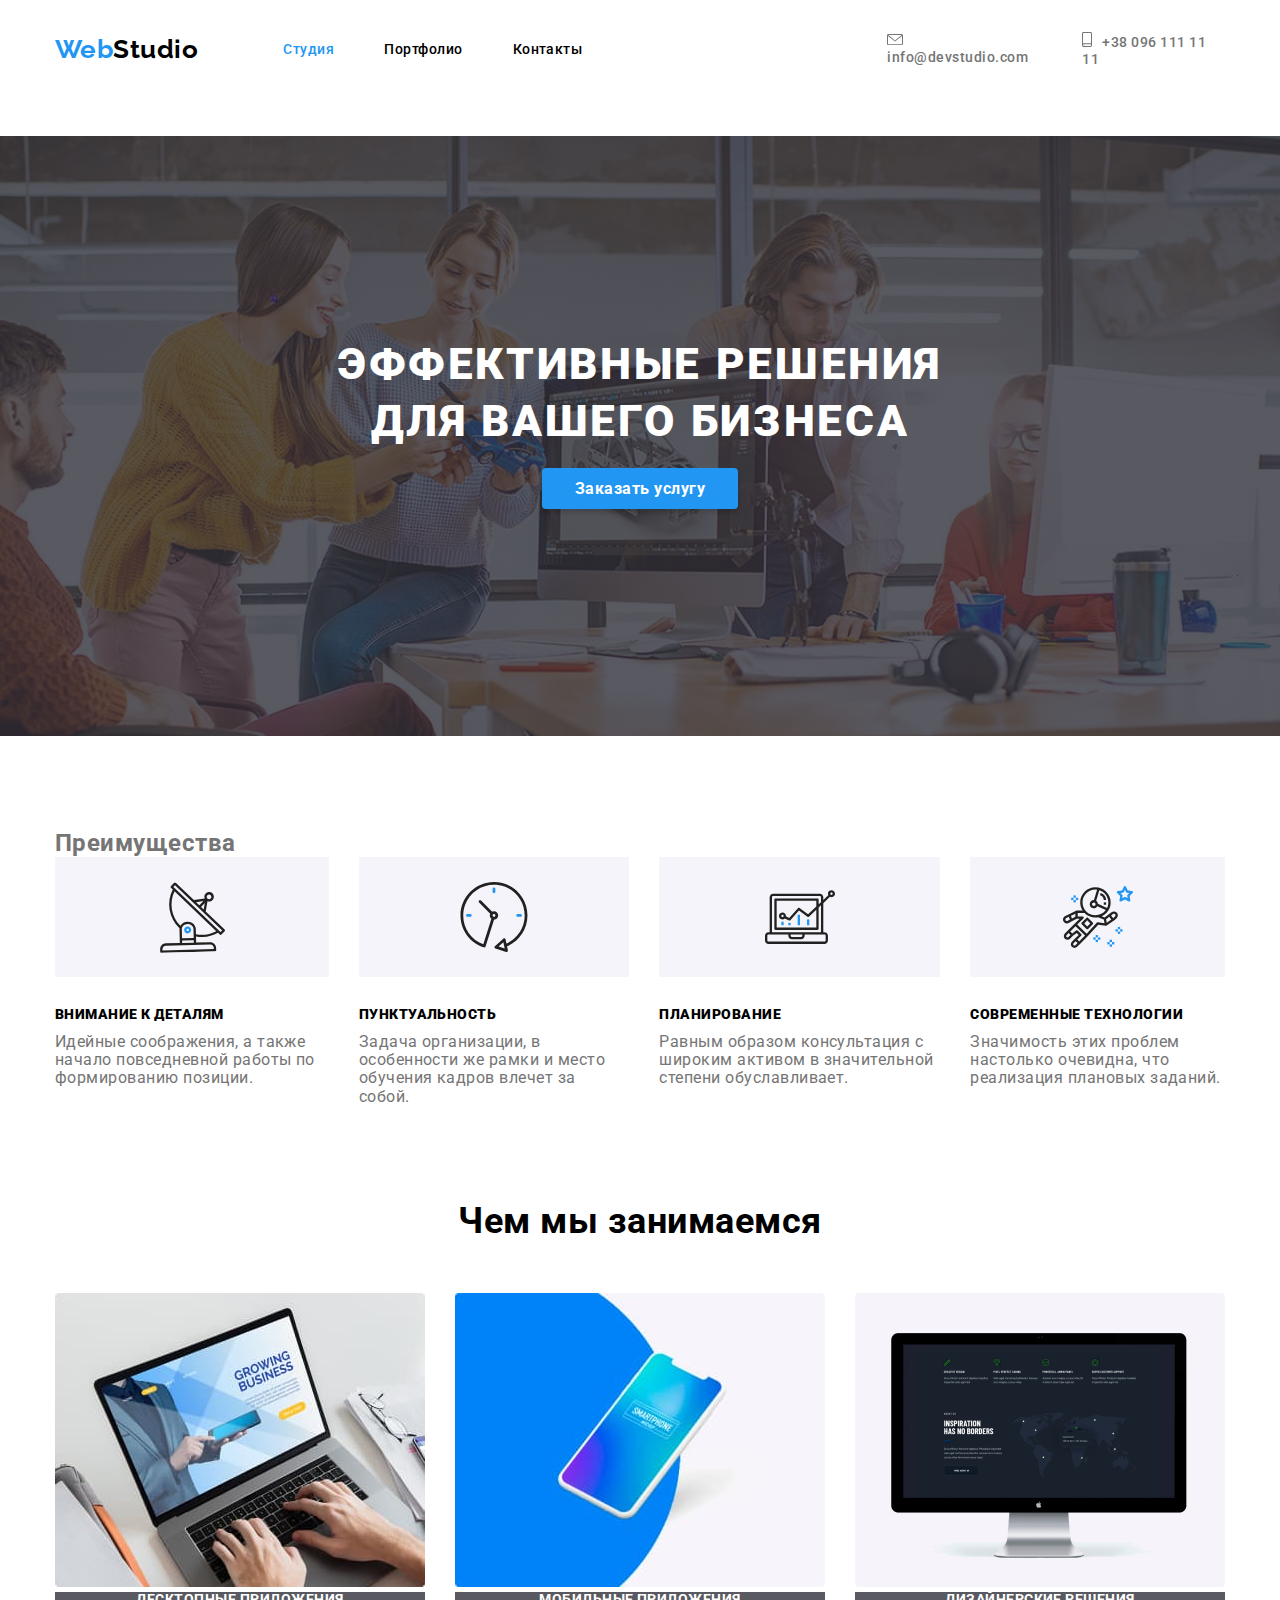
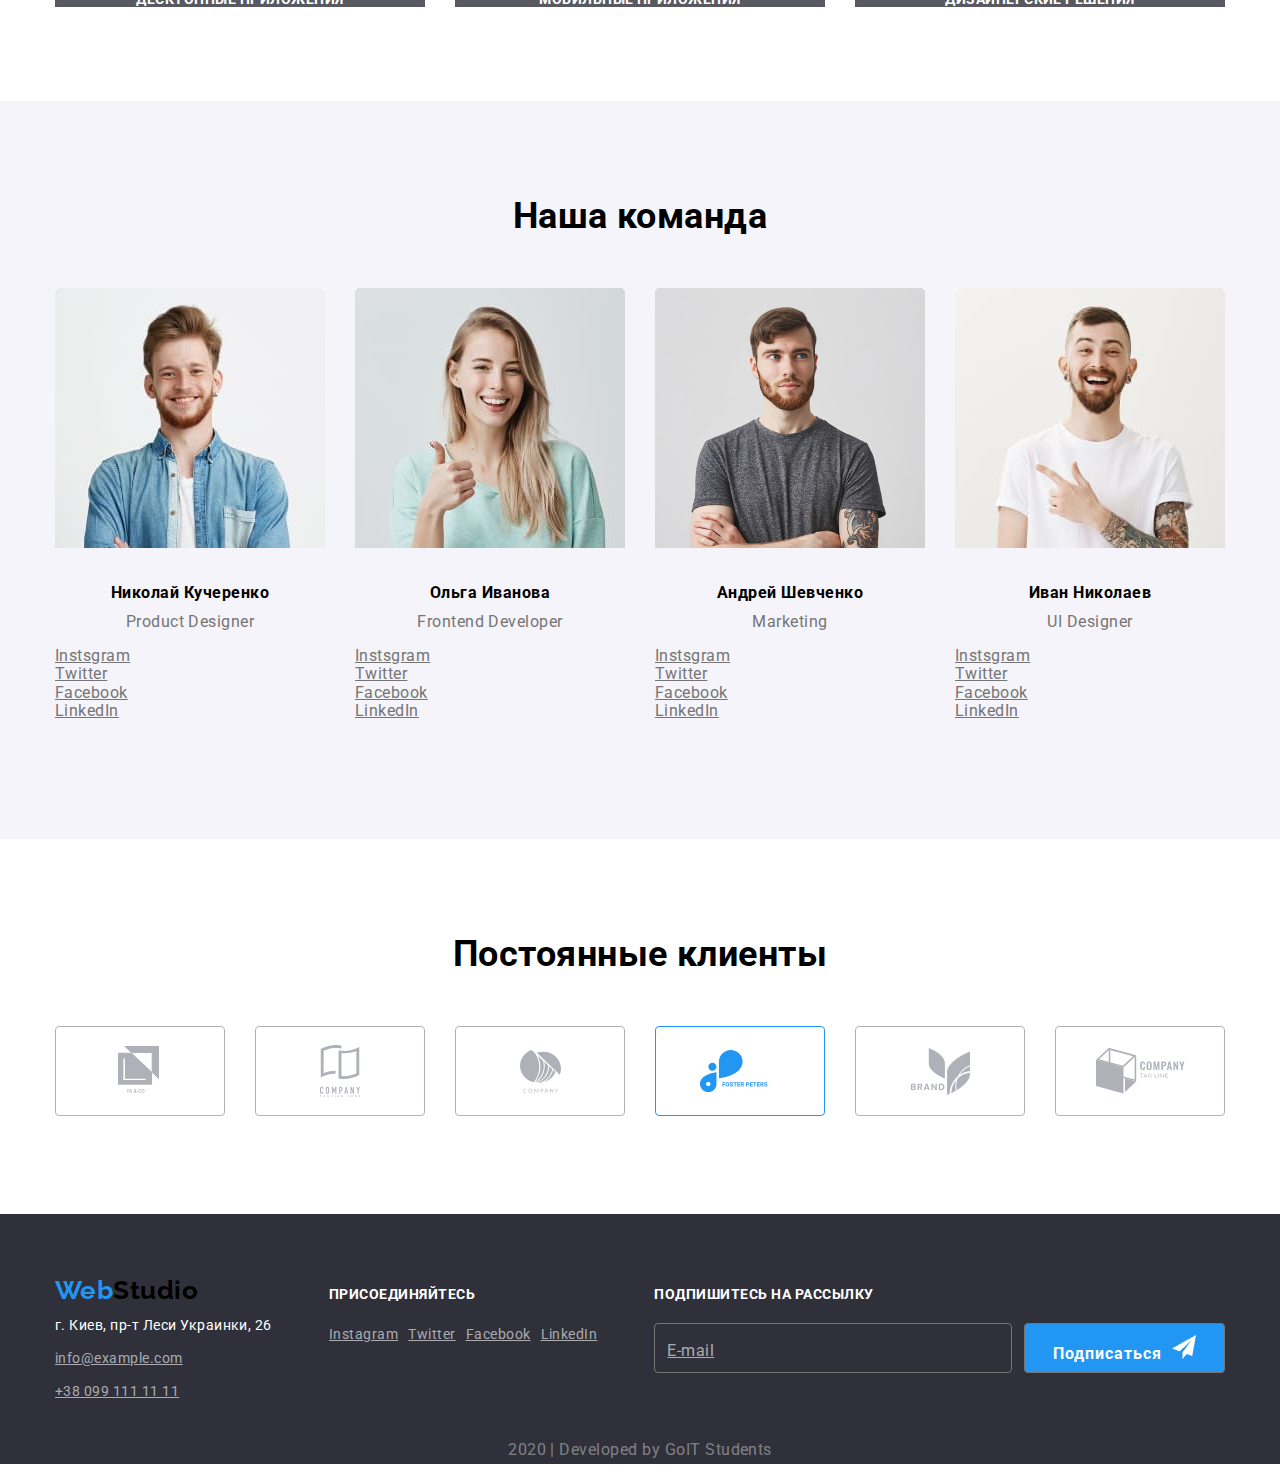
==== index.html @ 675899df "добавляет иконки для кнопки" ====
<!DOCTYPE html>
<html lang="ru">
  <head>
    <meta charset="UTF-8" />
    <meta name="viewport" content="width=device-width, initial-scale=1.0" />
    <title>Web Studio</title>
    <link
      href="https://fonts.googleapis.com/css2?family=Raleway&family=Roboto:wght@400;700;900&display=swap"
      rel="stylesheet"
    />
    <link
      rel="stylesheet"
      href="https://cdnjs.cloudflare.com/ajax/libs/modern-normalize/0.6.0/modern-normalize.min.css"
    />
    <link rel="stylesheet" href="./css/styles.css" />
  </head>
  <body>
    <!--навигация + контакты-->
    <header class="page-header">
      <div class="container main-nav">
        <div class="logo">
          <a href="/" class="logo" lang="en"
            ><span class="logo-web">Web</span>Studio</a
          >
        </div>
        <nav>
          <ul class="site-nav">
            <li class="item">
              <a href="./index.html" class="link current">Студия</a>
            </li>
            <li class="item">
              <a href="./portfolio.html" class="link">Портфолио</a>
            </li>
            <li class="item"><a href="" class="link">Контакты</a></li>
          </ul>
        </nav>
        <address>
          <ul class="address">
            <li class="item">
              <a href="mailto:info@devstudio.com" class="link icon-envelope"
                >info@devstudio.com</a
              >
            </li>
            <li class="item">
              <a href="tel:+380961111111" class="link icon-phone"
                >+38 096 111 11 11</a
              >
            </li>
          </ul>
        </address>
      </div>
    </header>

    <main>
      <!--Hero-->
      <section class="hero">
        <h1 class="hero-title">
          эффективные решения <br />
          для вашего бизнеса
        </h1>
        <a href="" class="hero-button">Заказать услугу</a>
      </section>

      <!--секция с графическим контентом-->
      <section class="section">
        <div class="container">
          <!--этот заголовок спрятать в css-->
          <h2 class="feature-title">Преимущества</h2>
          <ul class="feature">
            <li class="feature-list item antenna">
              <figure class="figure">
                <p class="title"><b>Внимание к деталям</b></p>
                <figcaption class="text">
                  Идейные соображения, а также начало повседневной работы по
                  формированию позиции.
                </figcaption>
              </figure>
            </li>
            <li class="feature-list item clock">
              <figure class="figure">
                <p class="title"><b>Пунктуальность</b></p>
                <figcaption>
                  Задача организации, в особенности же рамки и место обучения
                  кадров влечет за собой.
                </figcaption>
              </figure>
            </li>
            <li class="feature-list item diagram">
              <figure class="figure">
                <p class="title"><b>Планирование</b></p>
                <figcaption>
                  Равным образом консультация с широким активом в значительной
                  степени обуславливает.
                </figcaption>
              </figure>
            </li>
            <li class="feature-list item astronaut">
              <figure class="figure">
                <p class="title"><b>Современные технологии</b></p>
                <figcaption>
                  Значимость этих проблем настолько очевидна, что реализация
                  плановых заданий.
                </figcaption>
              </figure>
            </li>
          </ul>
        </div>
      </section>

      <!--секция чем мы занимаемся-->
      <section class="section">
        <div class="container">
          <h2 class="section-title">Чем мы занимаемся</h2>
          <ul class="work">
            <li class="item">
              <img src="./img/laptop.img.jpg" alt="laptop photo" />
              <p class="text">Десктопные приложения</p>
            </li>
            <li class="item">
              <img src="./img/mob.img.jpg" alt="phone photo" />
              <p class="text">Мобильные приложения</p>
            </li>
            <li class="item">
              <img src="./img/tv.img.jpg" alt="tv photo" />
              <p class="text">Дизайнерские решения</p>
            </li>
          </ul>
        </div>
      </section>

      <!--секция наша команда-->
      <section class="team-section">
        <div class="container">
          <h2 class="section-title">Наша команда</h2>
          <ul class="team">
            <li class="team-card">
              <img
                src="./img/john.img.jpg"
                alt="portrait photo"
                class="team-photo"
              />
              <p class="name"><b>Николай Кучеренко</b></p>
              <p lang="en" class="occupation">Product Designer</p>
              <ul class="social-list">
                <li class="item"><a href="" class="link">Instsgram</a></li>
                <li class="item"><a href="" class="link">Twitter</a></li>
                <li class="item"><a href="" class="link">Facebook</a></li>
                <li class="item"><a href="" class="link">LinkedIn</a></li>
              </ul>
            </li>
            <li class="team-card">
              <img
                src="./img/marta.img.jpg"
                alt="portrait photo"
                class="team-photo"
              />
              <p class="name"><b>Ольга Иванова</b></p>
              <p lang="en" class="occupation">Frontend Developer</p>
              <ul class="social-list">
                <li class="item"><a href="" class="link">Instsgram</a></li>
                <li class="item"><a href="" class="link">Twitter</a></li>
                <li class="item"><a href="" class="link">Facebook</a></li>
                <li class="item"><a href="" class="link">LinkedIn</a></li>
              </ul>
            </li>
            <li class="team-card">
              <img
                src="./img/robert.img.jpg"
                alt="portrait photo"
                class="team-photo"
              />
              <p class="name"><b>Андрей Шевченко</b></p>
              <p lang="en" class="occupation">Marketing</p>
              <ul class="social-list">
                <li class="item"><a href="" class="link">Instsgram</a></li>
                <li class="item"><a href="" class="link">Twitter</a></li>
                <li class="item"><a href="" class="link">Facebook</a></li>
                <li class="item"><a href="" class="link">LinkedIn</a></li>
              </ul>
            </li>
            <li class="team-card">
              <img
                src="./img/martin.img.jpg"
                alt="portrait photo"
                class="team-photo"
              />
              <p class="name"><b>Иван Николаев</b></p>
              <p lang="en" class="occupation">UI Designer</p>
              <ul class="social-list">
                <li class="item"><a href="" class="link">Instsgram</a></li>
                <li class="item"><a href="" class="link">Twitter</a></li>
                <li class="item"><a href="" class="link">Facebook</a></li>
                <li class="item"><a href="" class="link">LinkedIn</a></li>
              </ul>
            </li>
          </ul>
        </div>
      </section>

      <!--секция постоянные клиенты-->
      <section class="section">
        <div class="container">
          <h2 class="section-title">Постоянные клиенты</h2>
          <ul class="clients">
            <li>
              <img src="./img/Client1.svg" alt="logo client 1" />
            </li>
            <li>
              <img src="./img/Client2.svg" alt="logo client 2" />
            </li>
            <li>
              <img src="./img/Client3.svg" alt="logo client 3" />
            </li>
            <li>
              <img src="./img/Client4.svg" alt="logo client 4" />
            </li>
            <li>
              <img src="./img/Client5.svg" alt="logo client 5" />
            </li>
            <li>
              <img src="./img/Client6.svg" alt="logo client 6" />
            </li>
          </ul>
        </div>
      </section>
    </main>

    <!--подвал страницы-->
    <footer class="footer-section">
      <div class="container footer">
        <!-- блок адрес -->
        <div class="address-container">
          <a href="/" lang="en" class="logo"
            ><span class="logo-web">Web</span>Studio</a
          >
          <address>
            <p class="address">г. Киев, пр-т Леси Украинки, 26</p>
            <a href="mailto:info@example.com" class="link">info@example.com</a>
            <a href="tel:+380991111111" class="link">+38 099 111 11 11</a>
          </address>
        </div>

        <!--блок соцсети-->
        <div class="join-us">
          <h3 class="title">присоединяйтесь</h3>
          <ul class="join-list">
            <li class="item"><a href="" class="link">Instagram</a></li>
            <li class="item"><a href="" class="link">Twitter</a></li>
            <li class="item"><a href="" class="link">Facebook</a></li>
            <li class="item"><a href="" class="link">LinkedIn</a></li>
          </ul>
        </div>

        <!--блок подписаться-->
        <div class="sign-up">
          <h3 class="title">подпишитесь на рассылку</h3>
          <ul class="signup-buttons">
            <li class="item"><a href="" class="button">E-mail</a></li>
            <li class="item">
              <a href="" class="button primary">Подписаться</a>
            </li>
          </ul>
        </div>
      </div>
      <p class="text">2020 | Developed by GoIT Students</p>
    </footer>
  </body>
</html>
---- css/styles.css ----
:root {
  --primary-text-color: #757575;
  --title-text-color: #000000;
  --accent-color: #2196f3;
  --primary-white-color: #ffffff;
  --background-accent-color: #f5f4fa;
}

body {
  padding-bottom: 16px;
  color: var(--primary-text-color);
  background-color: var(--primary-white-color);

  font-family: Roboto, sans-serif;
  letter-spacing: 0.03em;
}

.container {
  width: 1200px;
  margin: auto;
  padding-left: 15px;
  padding-right: 15px;
}

ul {
  list-style: none;
  padding: 0;
  margin: 0;
}

/* Header */

.page-header {
  margin-bottom: 36px;
}

.main-nav {
  display: flex;
  align-items: center;
}

/* LOGO */

.logo {
  color: var(--title-text-color);

  font-family: Raleway, sans-serif;
  font-weight: bold;
  font-size: 26px;
  line-height: 31px;
  text-decoration: none;
}

.logo-web {
  color: var(--accent-color);
  font-family: Raleway, sans-serif;
}

.logo:hover {
  color: var(--accent-color);
}

/* site-nav */

.site-nav {
  display: flex;
  margin-left: 85px;
}

.site-nav .item:not(:last-child) {
  margin-right: 50px;
}

.site-nav .link {
  display: block;
  margin-top: 32px;
  padding-bottom: 32px;

  color: var(--title-text-color);

  font-weight: 500;
  font-size: 14px;
  line-height: 1.2;
  text-decoration: none;
}

.site-nav .link:hover,
.site-nav .link:focus {
  color: var(--accent-color);
}

.site-nav .link.current {
  color: var(--accent-color);
}

/* address */

.address {
  display: flex;
  margin-left: 305px;
}

.address .item + .item {
  margin-left: 30px;
}

.address .link {
  display: block;
  padding-top: 32px;
  padding-bottom: 32px;

  color: var(--primary-text-color);

  font-weight: 500;
  font-size: 14px;
  line-height: 1.2;
  text-decoration: none;
  font-style: normal;
}

.address .link:hover,
.address .link:focus {
  color: var(--accent-color);
}

.address .icon-envelope::before {
  display: inline-block;
  content: '';
  width: 16px;
  height: 11px;
  margin-right: 10px;
  background-image: url(../img/envelope.svg);
}

.address .icon-phone::before {
  display: inline-block;
  content: '';
  width: 10px;
  height: 15px;
  margin-right: 10px;
  background-image: url(../img/smartphone.svg);
}

/* HERO */

.hero {
  max-width: 1600px;
  height: 600px;
  margin-left: auto;
  margin-right: auto;
  margin-bottom: 94px;
  padding-top: 200px;
  padding-bottom: 200px;
  text-align: center;
  background-color: rgba(47, 48, 58, 80%);
  background-image: linear-gradient(
      to right,
      rgba(47, 48, 58, 0.8),
      rgba(47, 48, 58, 0.8)
    ),
    url(../img/header.img.jpg);
  background-repeat: no-repeat;
  background-position: center;
}

.hero-title {
  margin-top: 0;
  margin-bottom: 30px;
  color: #ffffff;

  font-style: normal;
  font-weight: 900;
  font-size: 44px;
  line-height: 1.3;
  letter-spacing: 0.06em;
  text-transform: uppercase;
}

.hero-button {
  /* display: inline-block; */

  min-width: 200px;
  height: 50px;

  box-shadow: 0px 4px 4px rgba(0, 0, 0, 0.15);
  border-radius: 4px;
  padding: 10px 32px;

  text-decoration: none;
  text-align: center;
  align-items: center;
  border: 1px solid transparent;

  color: var(--primary-white-color);
  background-color: var(--accent-color);
  font-weight: bold;
}

/* section */

.section {
  margin-bottom: 94px;
}

.section-title {
  margin-top: 0;
  margin-bottom: 50px;
  color: var(--title-text-color);

  font-weight: bold;
  font-size: 36px;
  line-height: 1.2;
  text-align: center;
}

/* section feature */

.feature {
  display: flex;
  justify-content: space-between;
}

.feature .item:not(:last-child) {
  margin-right: 30px;
}

.feature-title {
  margin-top: 0;
  margin-bottom: 0;
}

.feature .title {
  margin-top: 30px;
  margin-bottom: 10px;
  color: var(--title-text-color);

  font-weight: bold;
  font-size: 14px;
  line-height: 1.1;
  text-transform: uppercase;
}

.feature-list {
  margin-top: 0;
  margin-bottom: 0;
}

.feature-list::before {
  display: block;
  height: 120px;
  content: '';
  background-repeat: no-repeat;
  background-position: center;
  background-color: #f5f4fa;
}

.item.antenna::before {
  background-image: url(../img/antenna1.svg);
}

.item.clock::before {
  background-image: url(../img/clock1.svg);
}

.item.diagram::before {
  background-image: url(../img/diagram1.svg);
}

.item.astronaut::before {
  background-image: url(../img/astronaut1.svg);
}

.figure {
  margin-top: 0;
  margin-bottom: 0;
  margin-right: 0;
  margin-left: 0;
}

/* work */

.work {
  display: flex;
  justify-content: space-between;
}

.work .item:not(:last-child) {
  margin-right: 30px;
}

.work .text {
  margin-top: 0;
  margin-bottom: 0;
  color: var(--primary-white-color);
  background-color: rgba(47, 48, 58, 80%);

  font-weight: bold;
  font-size: 14px;
  line-height: 1.1;
  text-align: center;
  text-transform: uppercase;
}

/* team */

.team {
  display: flex;
  justify-content: space-between;
}

.team-card:not(:last-child) {
  margin-right: 30px;
}

.team-section {
  background-color: var(--background-accent-color);
  padding-top: 94px;
  padding-bottom: 94px;
  margin-bottom: 94px;
}

.team-photo {
  margin-top: 0;
  margin-bottom: 30px;
}

.team-card {
  padding-bottom: 24px;
}

.team .name {
  margin-top: 0;
  margin-bottom: 10px;
  color: var(--title-text-color);

  font-weight: 500;
  font-size: 16px;
  line-height: 1.2;
  text-align: center;
}

.occupation {
  margin-top: 0;
  margin-bottom: 16px;
  font-size: 16px;
  line-height: 1.2;
  text-align: center;
}

.social-list .link {
  color: var(--primary-text-color);
}

.social-list .link:hover,
.social-list .link:focus {
  color: var(--accent-color);
}

/* clients */

.clients {
  display: flex;
  justify-content: space-between;
}

/* Footer */

.footer-section {
  background-color: #2f303a;
  padding-bottom: 5px;
}

.footer {
  display: flex;
  align-items: flex-start;
  justify-content: space-between;
}

/* footer address */

.address-container {
  margin-top: 61px;
  margin-bottom: 28px;
}

.address-container .logo {
  display: block;
  margin-bottom: 8px;
}

/* join- us */

.join-us {
  margin-top: 73px;
  margin-bottom: 56px;
}

.join-list {
  display: flex;
}

.join-list .item:not(:last-child) {
  margin-right: 10px;
}

/* sineup */

.sign-up {
  margin-top: 73px;
  margin-bottom: 50px;
}

.signup-buttons {
  display: flex;
}

.signup-buttons .item + .item {
  margin-left: 12px;
}

.footer-section .address {
  margin-left: 0;
  margin-top: 0;
  margin-bottom: 9px;
  color: var(--primary-white-color);

  font-style: normal;
  font-weight: normal;
  font-size: 14px;
  line-height: 1.7;
}

.footer-section .link {
  display: block;
  margin-bottom: 9px;
  color: rgba(255, 255, 255, 60%);

  font-size: 14px;
  line-height: 1.7;
  font-style: normal;
}

.footer-section .link:hover,
.footer-section .link:focus {
  color: var(--accent-color);
}

.footer-section .title {
  margin: 0;
  margin-bottom: 20px;
  color: var(--primary-white-color);

  font-weight: bold;
  font-size: 14px;
  line-height: 1.1;
  text-transform: uppercase;
}

.footer-section .text {
  margin-top: 0;
  margin-bottom: 0;
  color: rgba(255, 255, 255, 40%);
  text-align: center;
}

.button {
  display: inline-block;
  border: 1px solid var(--primary-text-color);
  border-radius: 4px;
  padding-left: 12px;
  padding-right: 12px;
  padding-top: 18px;
  padding-bottom: 18px;

  min-width: 358px;
  height: 50px;

  color: rgba(255, 255, 255, 60%);
  background-color: #2f303a;
}

.button.primary {
  /* display: inline-block; */
  border-radius: 4px;
  padding: 11px 28px;

  min-width: 200px;
  height: 50px;
  left: 1185px;
  top: 2764px;

  color: var(--primary-white-color);
  background-color: var(--accent-color);

  font-family: inherit;
  font-weight: bold;
  font-size: 16px;
  line-height: 1.8;
  letter-spacing: 0.06em;
  text-decoration: none;
  align-items: center;
  text-align: center;
}

.button.primary:hover,
.button.primary:focus {
  color: var(--primary-text-color);
}

.button.primary::after {
  display: inline-block;
  content: '';
  width: 24px;
  height: 24px;
  margin-left: 10px;
  background-image: url(../img/icon-send.png);
  background-size: contain;
}

.button:hover,
.button:focus {
  color: var(--accent-color);
}

/* PORTFOLIO */

.portfolio {
  margin-top: 120px;
  margin-bottom: 100px;
}

/* portfolio buttons */

.button-list {
  display: flex;
  justify-content: center;
}

.button-list .item:not(:last-child) {
  margin-right: 8px;
}

.portfolio-list {
  padding-bottom: 33px;
}

.portfolio-button {
  min-width: 73px;
  padding: 6px 22px;

  border-radius: 4px;
  border: 1px solid transparent;
  margin-bottom: 16px;
  color: var(--title-text-color);
  background-color: #f5f4fa;
}

.portfolio-button:hover,
.portfolio-button:focus {
  color: var(--primary-white-color);
  background-color: var(--accent-color);
}

/* portfolio title */

.portfolio-title {
  margin-top: 0;
  margin-bottom: 0;
}

/* examples */

.examples {
  display: flex;
  flex-wrap: wrap;
}

.examples-item {
  width: calc((100% - 60px) / 3);
  margin-right: 30px;
  margin-bottom: 30px;
}

.examples-item:nth-child(3n) {
  margin: 0;
}

.examples-item:nth-last-child(-n + 3) {
  margin-bottom: 0;
}

.examples .link {
  text-decoration: none;
}

.examples-title {
  color: var(--title-text-color);
  font-weight: 700;
  font-size: 18px;
  line-height: 2;
  letter-spacing: 0.06em;
}

.examples .text {
  margin-top: 0;
  margin-bottom: 0;
  color: var(--primary-text-color);
  font-size: 16px;
  line-height: 1.9;
}

.examples .discription {
  display: none;
  margin-top: 0;
  margin-bottom: 0;
  color: var(--primary-text-color);
  font-size: 18px;
  line-height: 1.5;
}
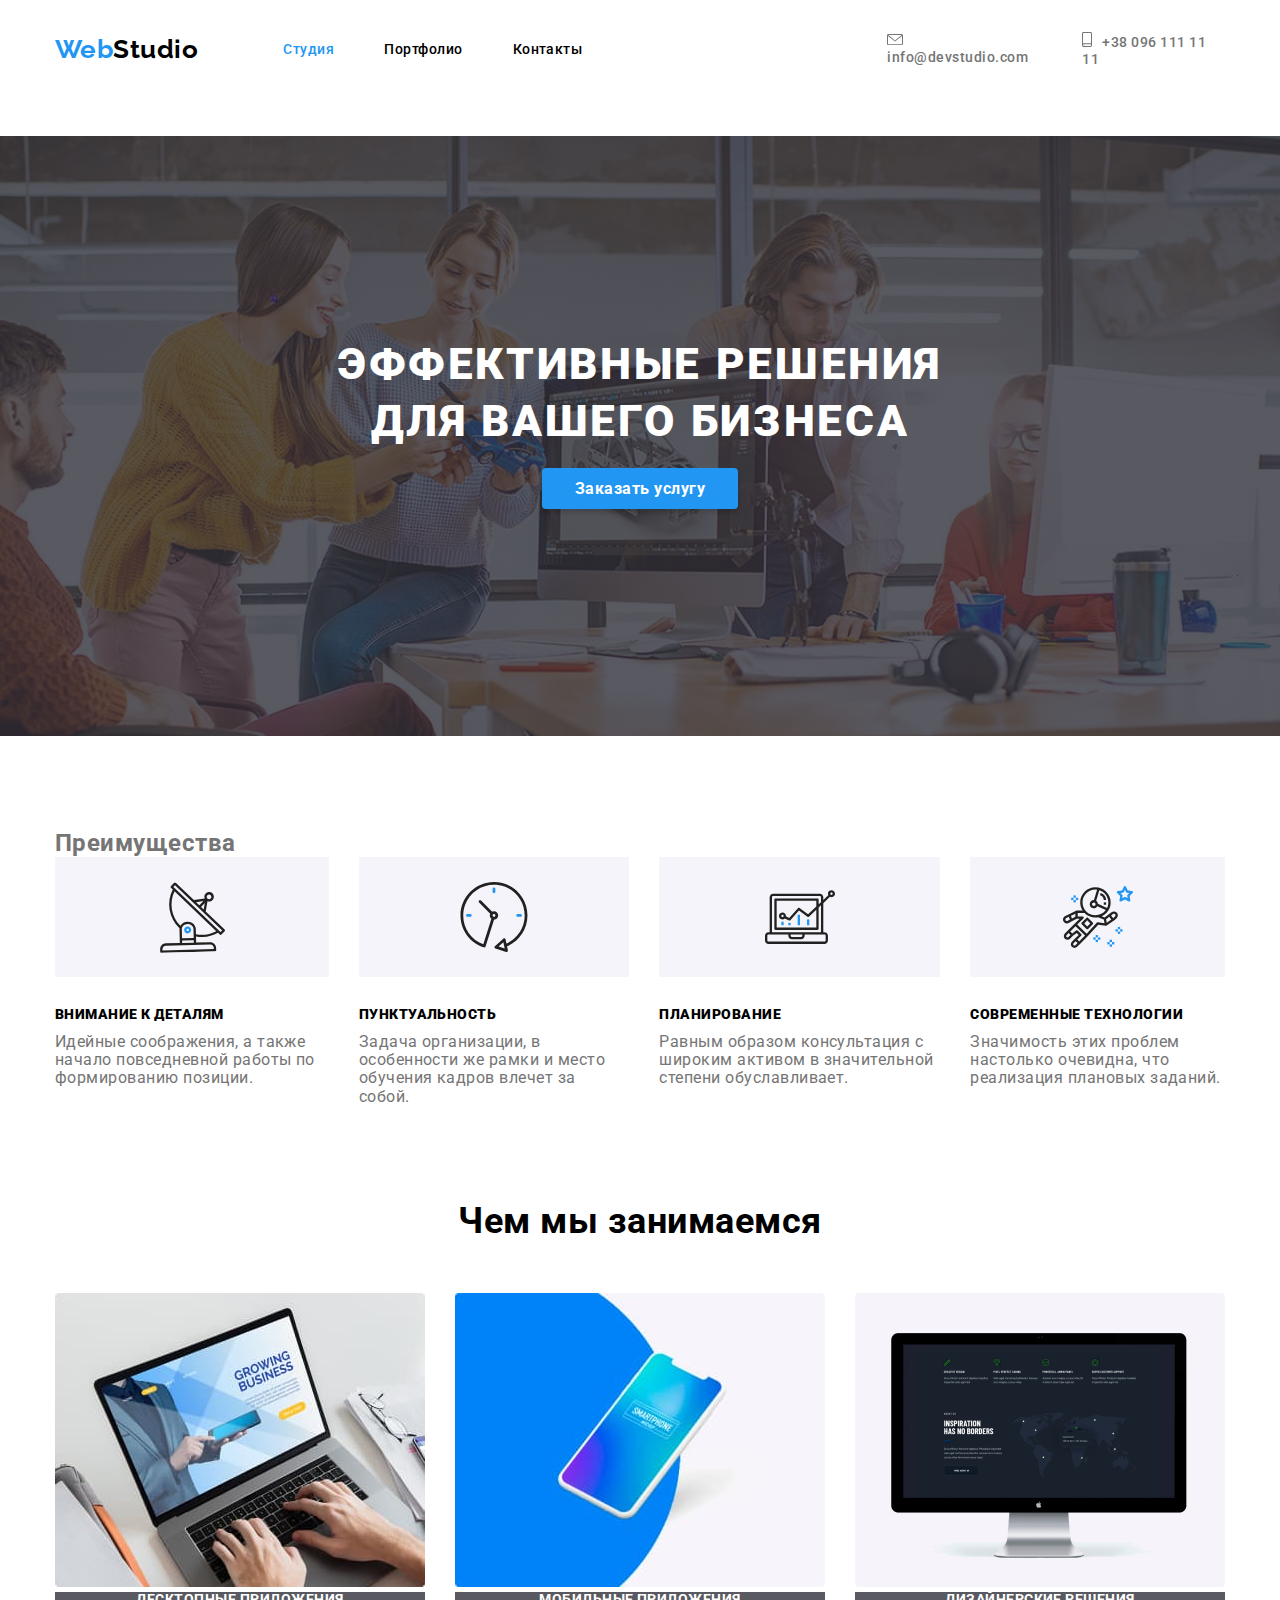
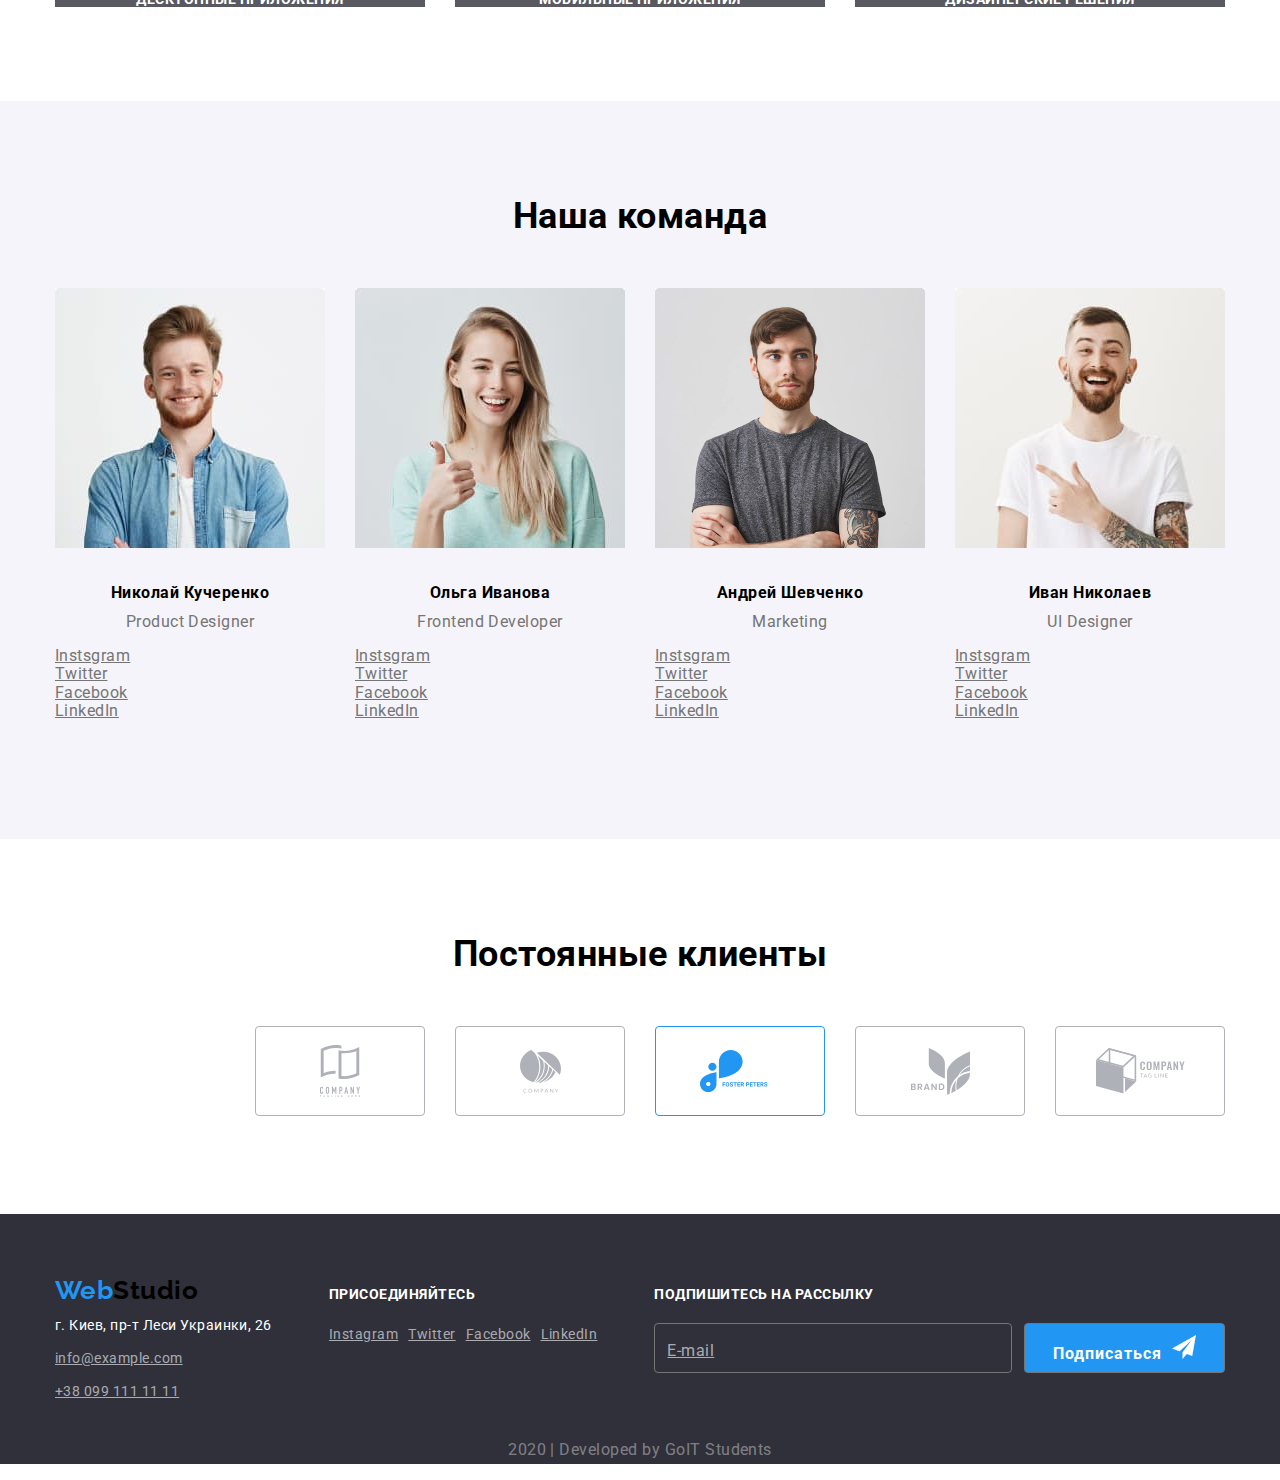
==== commit 7c38d291: "тестит иконки" ====
--- a/index.html
+++ b/index.html
@@ -203,7 +203,10 @@
           <h2 class="section-title">Постоянные клиенты</h2>
           <ul class="clients">
             <li>
-              <img src="./img/Client1.svg" alt="logo client 1" />
+              <svg class="clients-icon">
+                <use href="./imges/simbol-defs.svg#icon-client-one"></use>
+              </svg>
+              <!-- <img src="./img/Client1.svg" alt="logo client 1" /> -->
             </li>
             <li>
               <img src="./img/Client2.svg" alt="logo client 2" />
--- a/css/styles.css
+++ b/css/styles.css
@@ -363,6 +363,12 @@
   justify-content: space-between;
 }
 
+.clients-icon {
+  width: 170px;
+  height: 90px;
+  fill: red;
+}
+
 /* Footer */
 
 .footer-section {
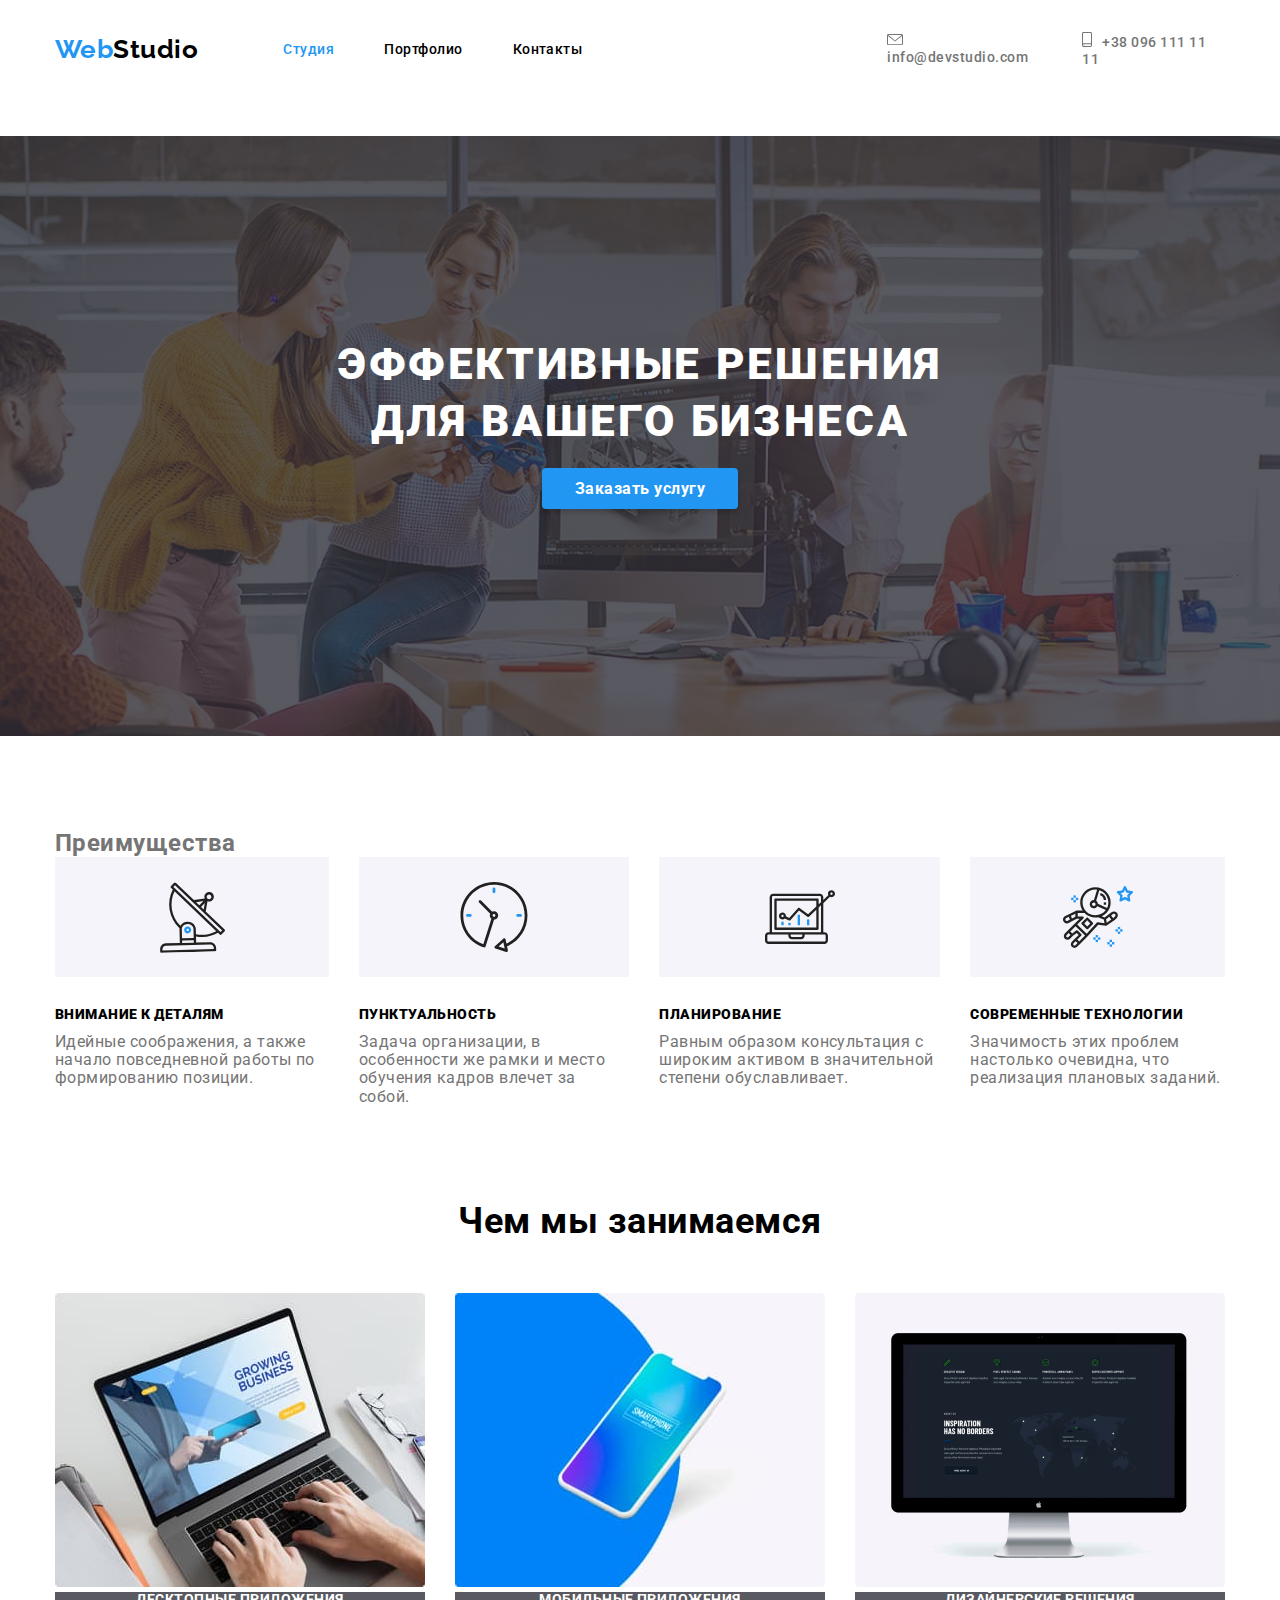
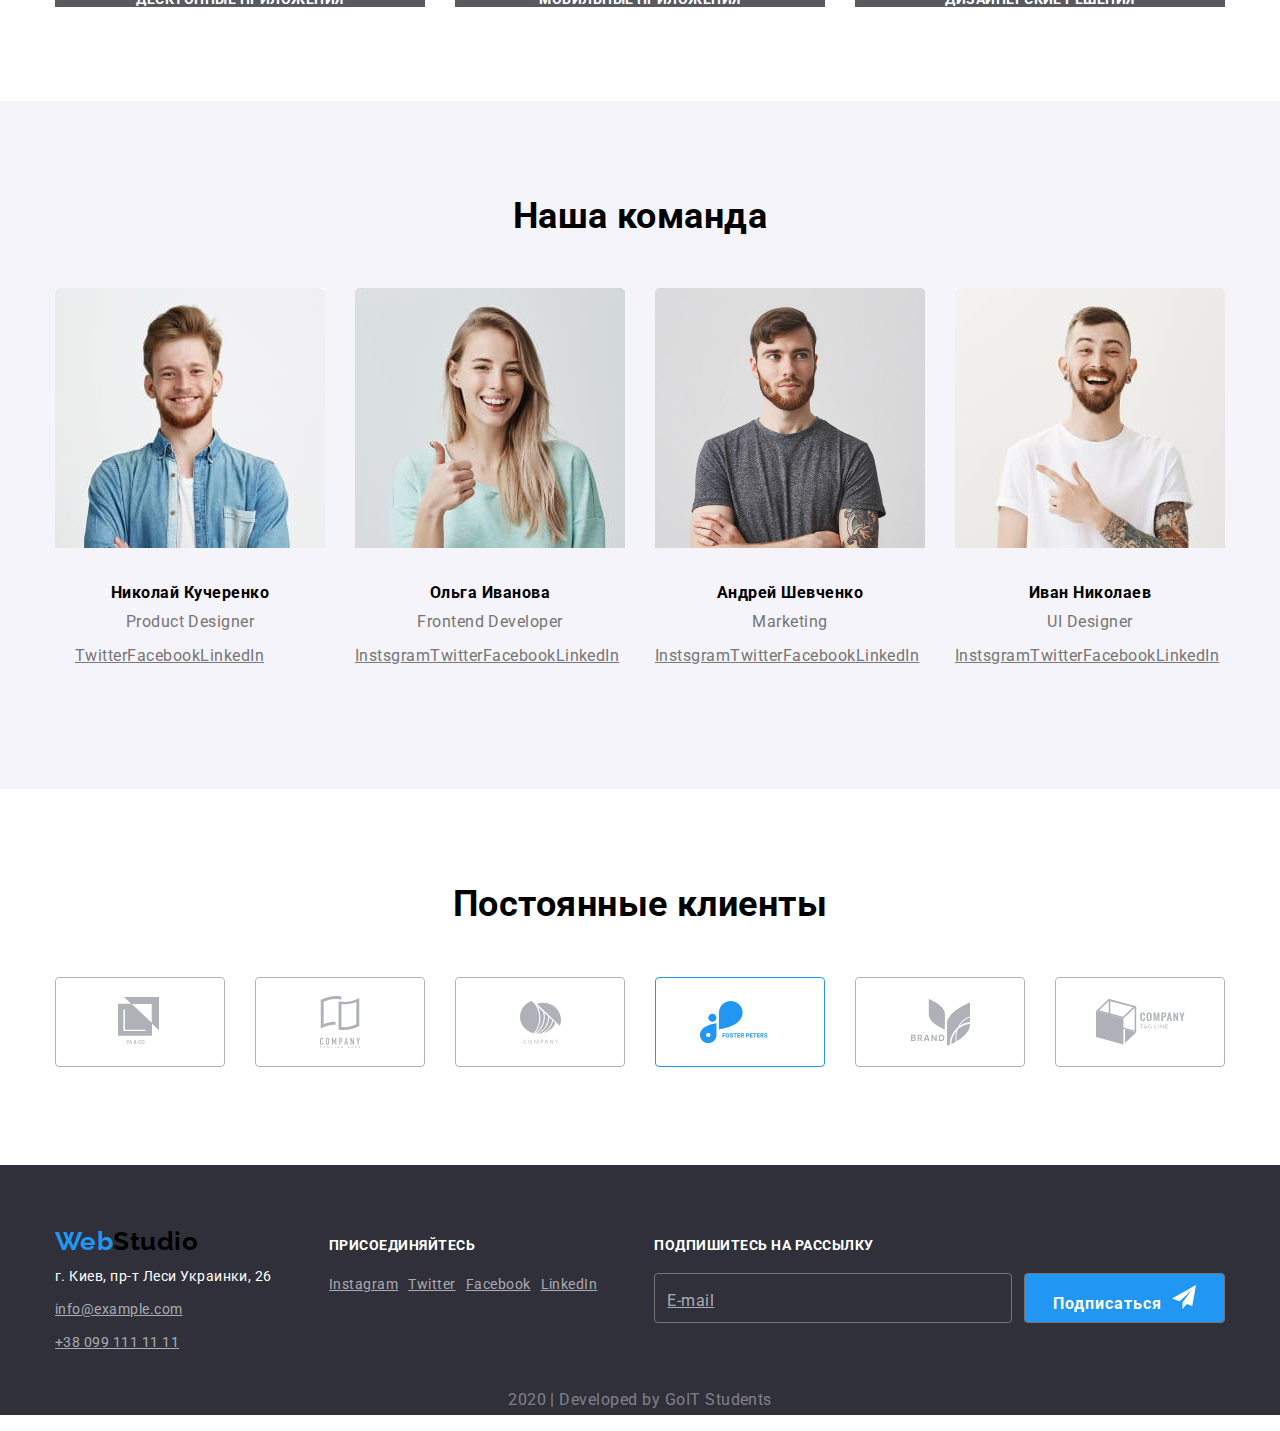
==== commit 27f76a69: "пробует иконки" ====
--- a/index.html
+++ b/index.html
@@ -142,7 +142,12 @@
               <p class="name"><b>Николай Кучеренко</b></p>
               <p lang="en" class="occupation">Product Designer</p>
               <ul class="social-list">
-                <li class="item"><a href="" class="link">Instsgram</a></li>
+                <li class="item">
+                  <svg class="social-icon">
+                    <use href="./img/symbol-defs.svg#icon-instagram"></use>
+                  </svg>
+                  <!-- <a href="" class="link-insta">Instsgram</a> -->
+                </li>
                 <li class="item"><a href="" class="link">Twitter</a></li>
                 <li class="item"><a href="" class="link">Facebook</a></li>
                 <li class="item"><a href="" class="link">LinkedIn</a></li>
@@ -203,10 +208,7 @@
           <h2 class="section-title">Постоянные клиенты</h2>
           <ul class="clients">
             <li>
-              <svg class="clients-icon">
-                <use href="./imges/simbol-defs.svg#icon-client-one"></use>
-              </svg>
-              <!-- <img src="./img/Client1.svg" alt="logo client 1" /> -->
+              <img src="./img/Client1.svg" alt="logo client 1" />
             </li>
             <li>
               <img src="./img/Client2.svg" alt="logo client 2" />
--- a/css/styles.css
+++ b/css/styles.css
@@ -347,6 +347,15 @@
   text-align: center;
 }
 
+.social-list {
+  display: flex;
+}
+
+.social-icon {
+  width: 20px;
+  height: 20px;
+}
+
 .social-list .link {
   color: var(--primary-text-color);
 }
@@ -361,12 +370,6 @@
 .clients {
   display: flex;
   justify-content: space-between;
-}
-
-.clients-icon {
-  width: 170px;
-  height: 90px;
-  fill: red;
 }
 
 /* Footer */
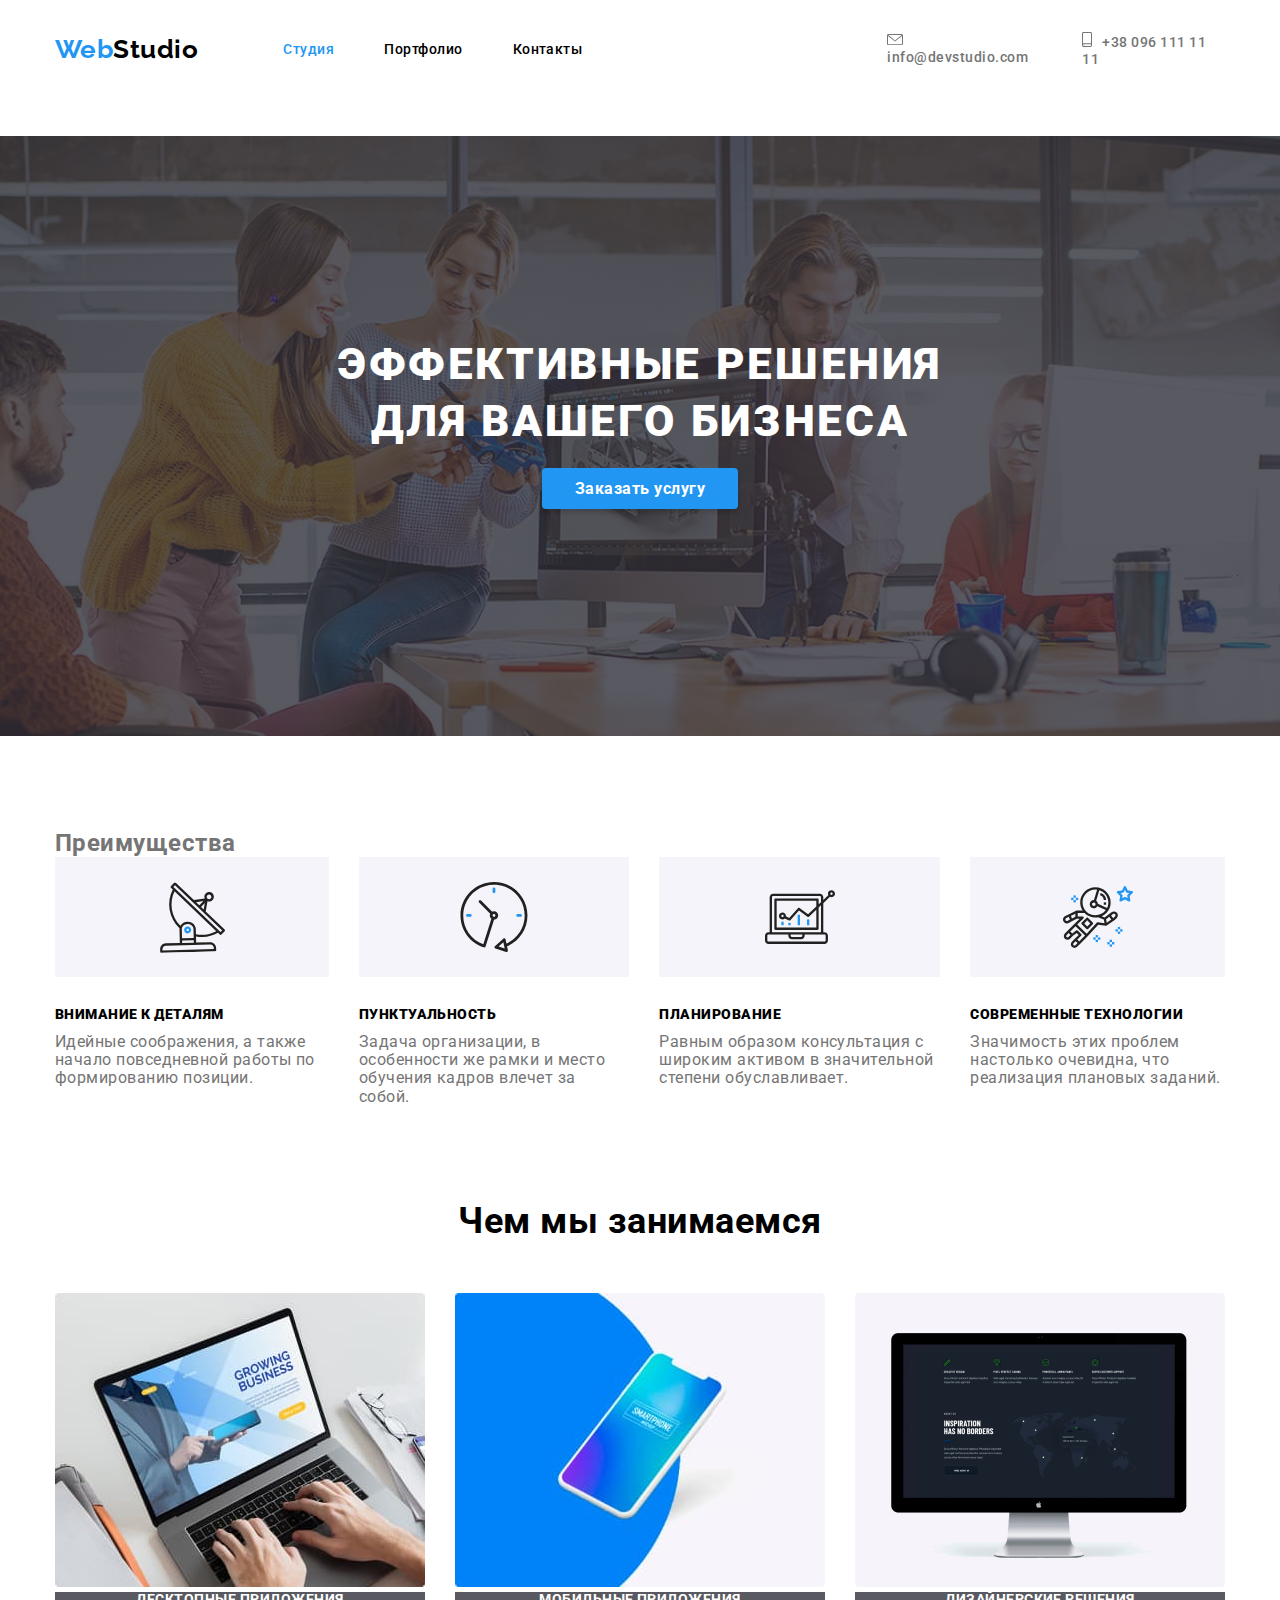
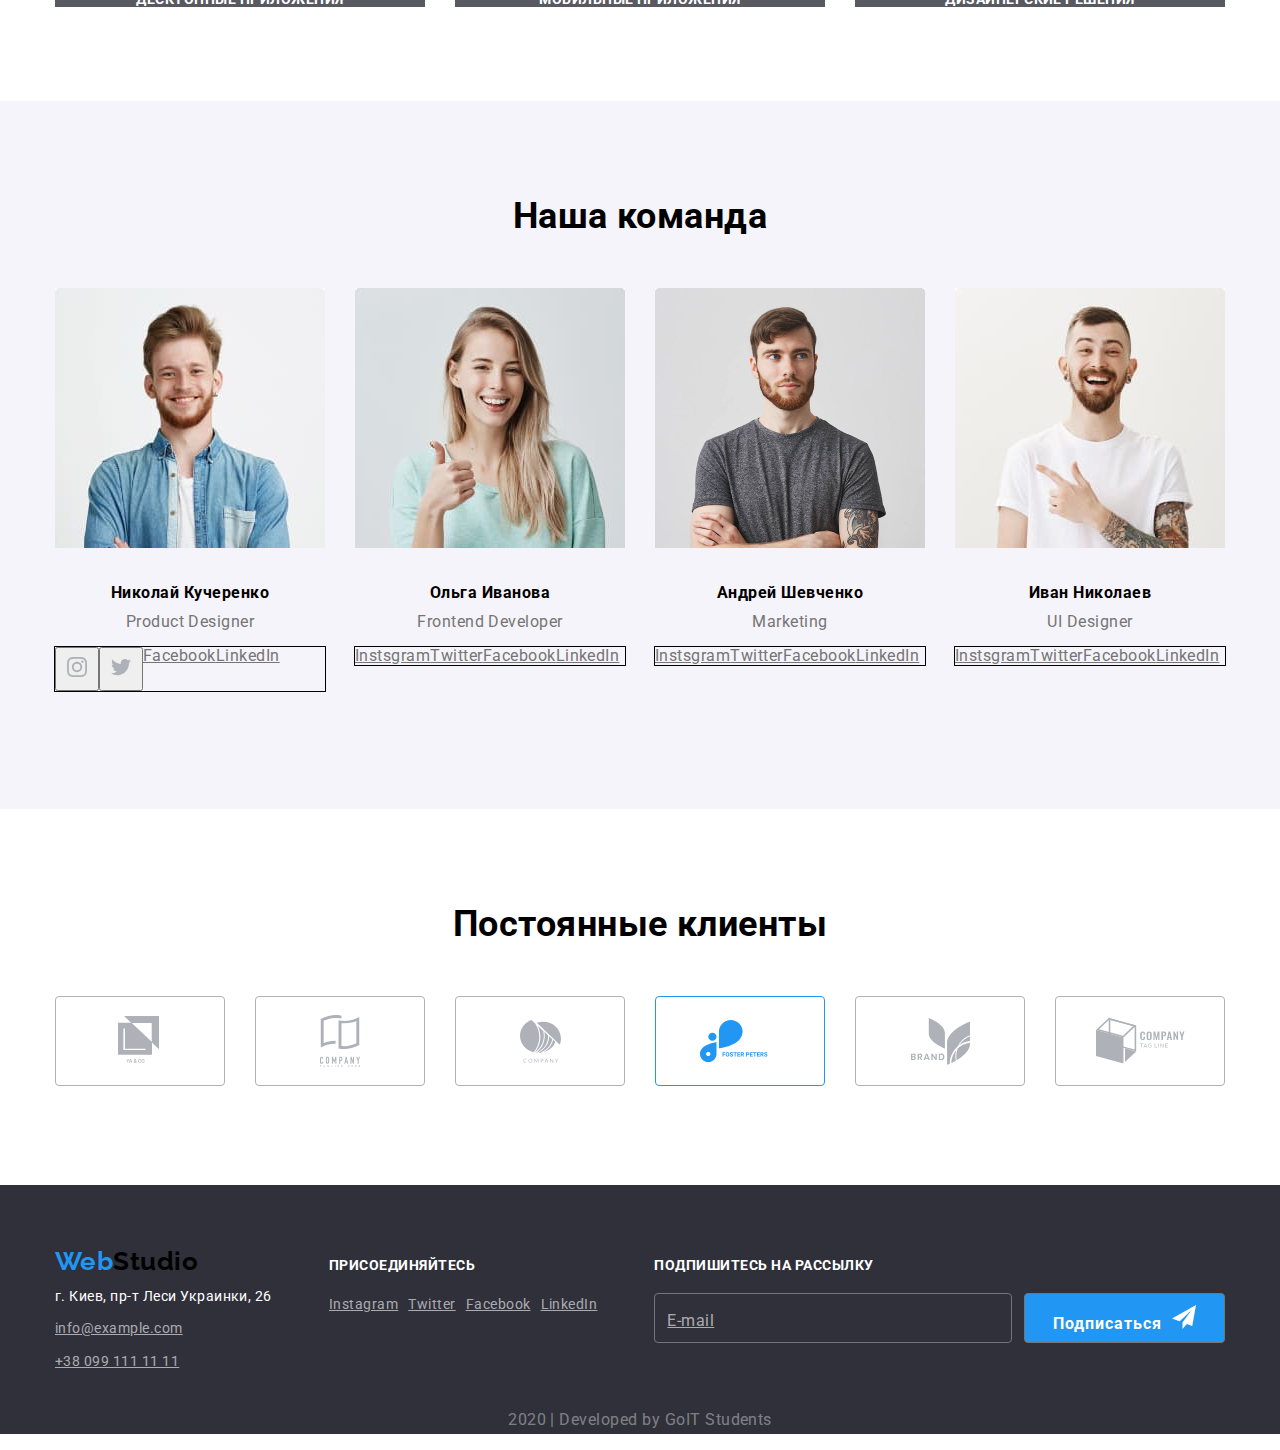
==== commit bb7cbcbb: "тестирует иконки" ====
--- a/index.html
+++ b/index.html
@@ -143,12 +143,22 @@
               <p lang="en" class="occupation">Product Designer</p>
               <ul class="social-list">
                 <li class="item">
-                  <svg class="social-icon">
-                    <use href="./img/symbol-defs.svg#icon-instagram"></use>
-                  </svg>
-                  <!-- <a href="" class="link-insta">Instsgram</a> -->
+                  <button class="social-button">
+                    <svg class="social-icon">
+                      <use href="./img/sprite.svg#icon-instagram"></use>
+                    </svg>
+                    <!-- <a href="" class="link-insta">Instsgram</a> -->
+                  </button>
                 </li>
-                <li class="item"><a href="" class="link">Twitter</a></li>
+                <li class="item">
+                  <button class="social-button">
+                    <svg class="social-icon">
+                      <use href="./img/sprite.svg#icon-twitter"></use>
+                    </svg>
+                  </button>
+                  <!-- <a href="" class="link">Twitter</a> -->
+                </li>
+
                 <li class="item"><a href="" class="link">Facebook</a></li>
                 <li class="item"><a href="" class="link">LinkedIn</a></li>
               </ul>
--- a/css/styles.css
+++ b/css/styles.css
@@ -349,6 +349,18 @@
 
 .social-list {
   display: flex;
+  padding: 0;
+  margin: 0;
+  outline: 1px solid black;
+  list-style: none;
+}
+
+.social-list .social-button {
+  display: block;
+  width: 44px;
+  height: 44px;
+  margin: 0;
+  padding: 0;
 }
 
 .social-icon {
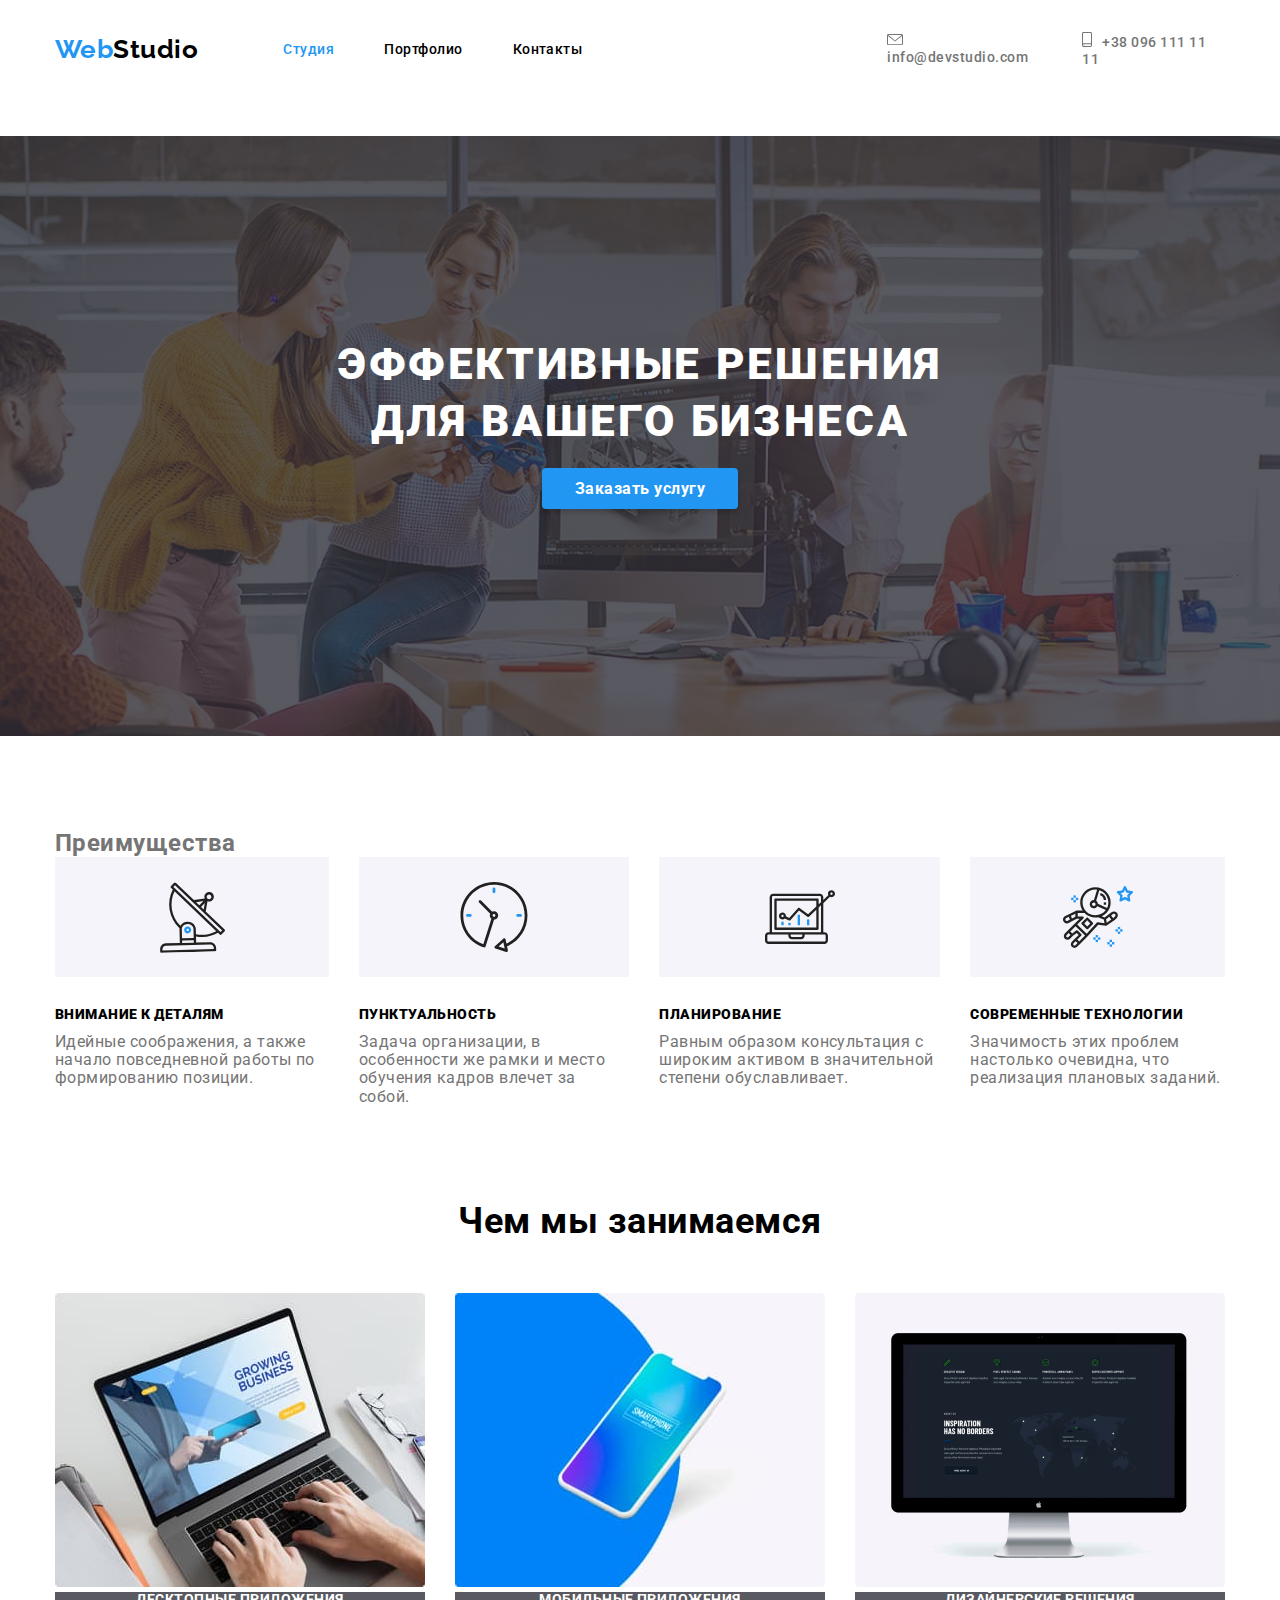
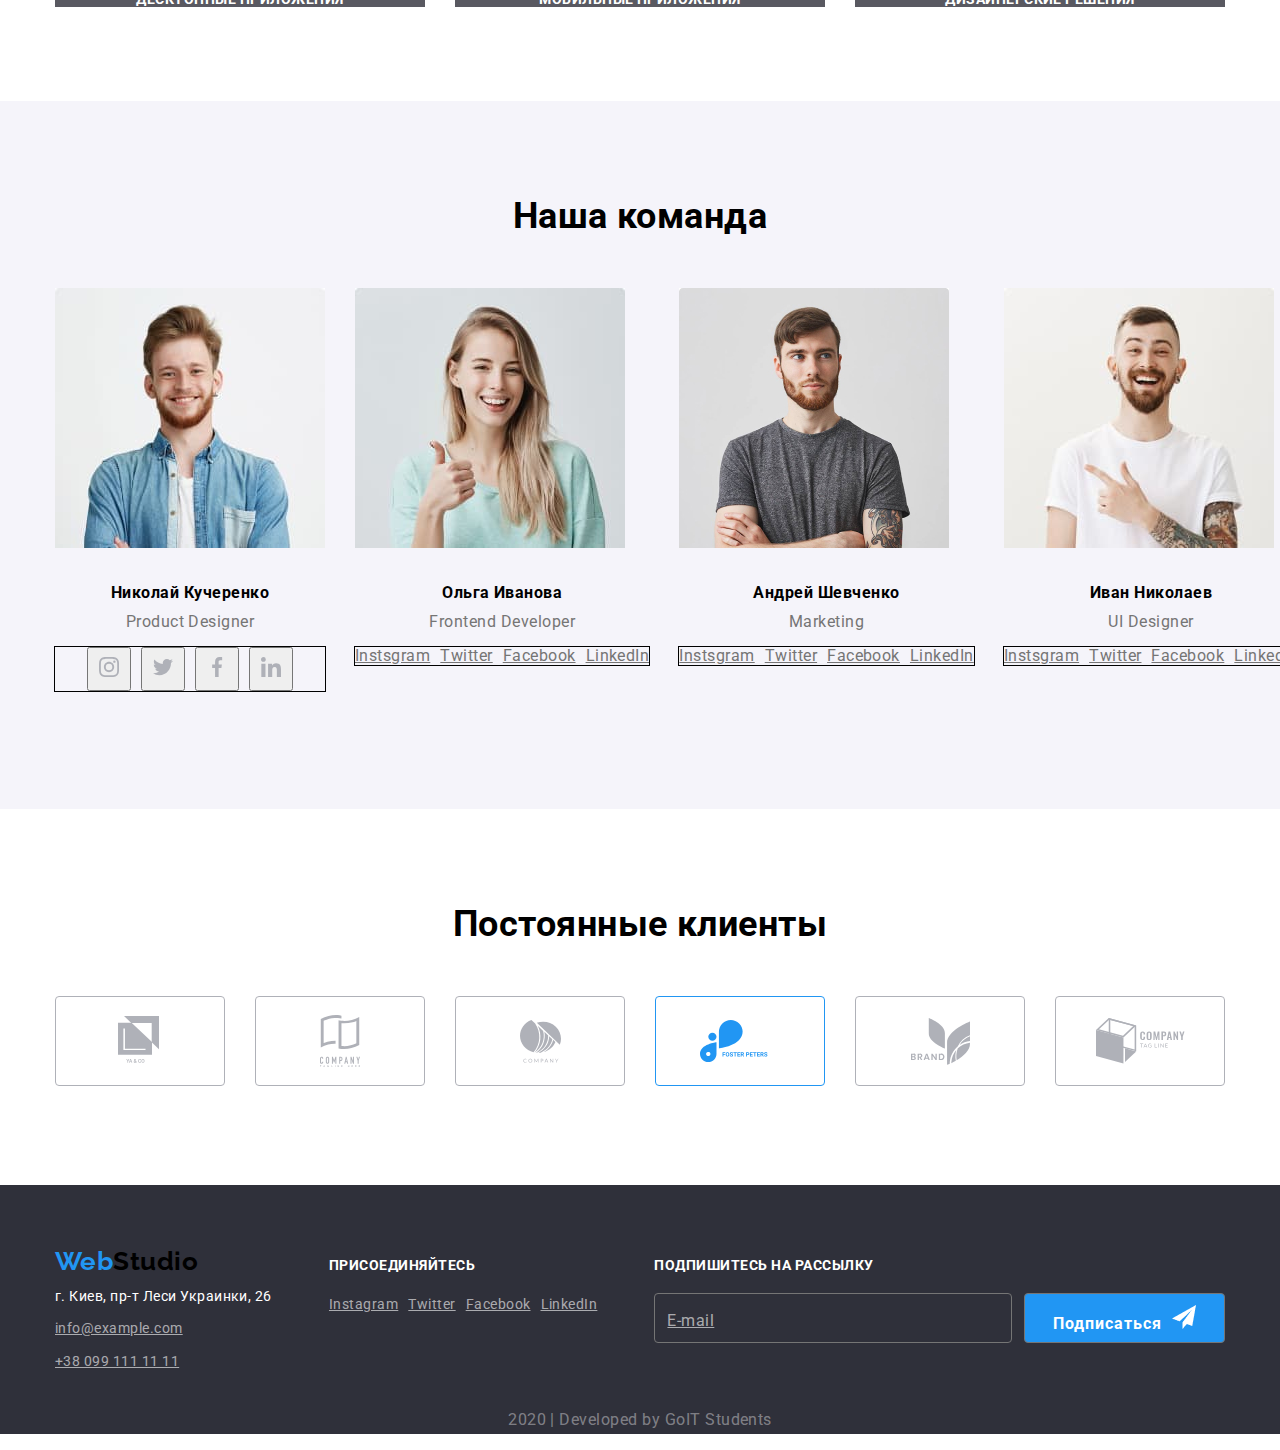
==== commit e1a4a4b2: "добавляет соцсети на 1 чел.команды" ====
--- a/index.html
+++ b/index.html
@@ -158,9 +158,22 @@
                   </button>
                   <!-- <a href="" class="link">Twitter</a> -->
                 </li>
-
-                <li class="item"><a href="" class="link">Facebook</a></li>
-                <li class="item"><a href="" class="link">LinkedIn</a></li>
+                <li class="item">
+                  <button class="social-button">
+                    <svg class="social-icon">
+                      <use href="./img/sprite.svg#icon-facebook"></use>
+                    </svg>
+                  </button>
+                  <!-- <a href="" class="link">Facebook</a> -->
+                </li>
+                <li class="item">
+                  <button class="social-button">
+                    <svg class="social-icon">
+                      <use href="./img/sprite.svg#icon-linkedin"></use>
+                    </svg>
+                  </button>
+                  <!-- <a href="" class="link">LinkedIn</a> -->
+                </li>
               </ul>
             </li>
             <li class="team-card">
--- a/css/styles.css
+++ b/css/styles.css
@@ -353,6 +353,11 @@
   margin: 0;
   outline: 1px solid black;
   list-style: none;
+  justify-content: center;
+}
+
+.social-list .item:not(:last-child) {
+  margin-right: 10px;
 }
 
 .social-list .social-button {
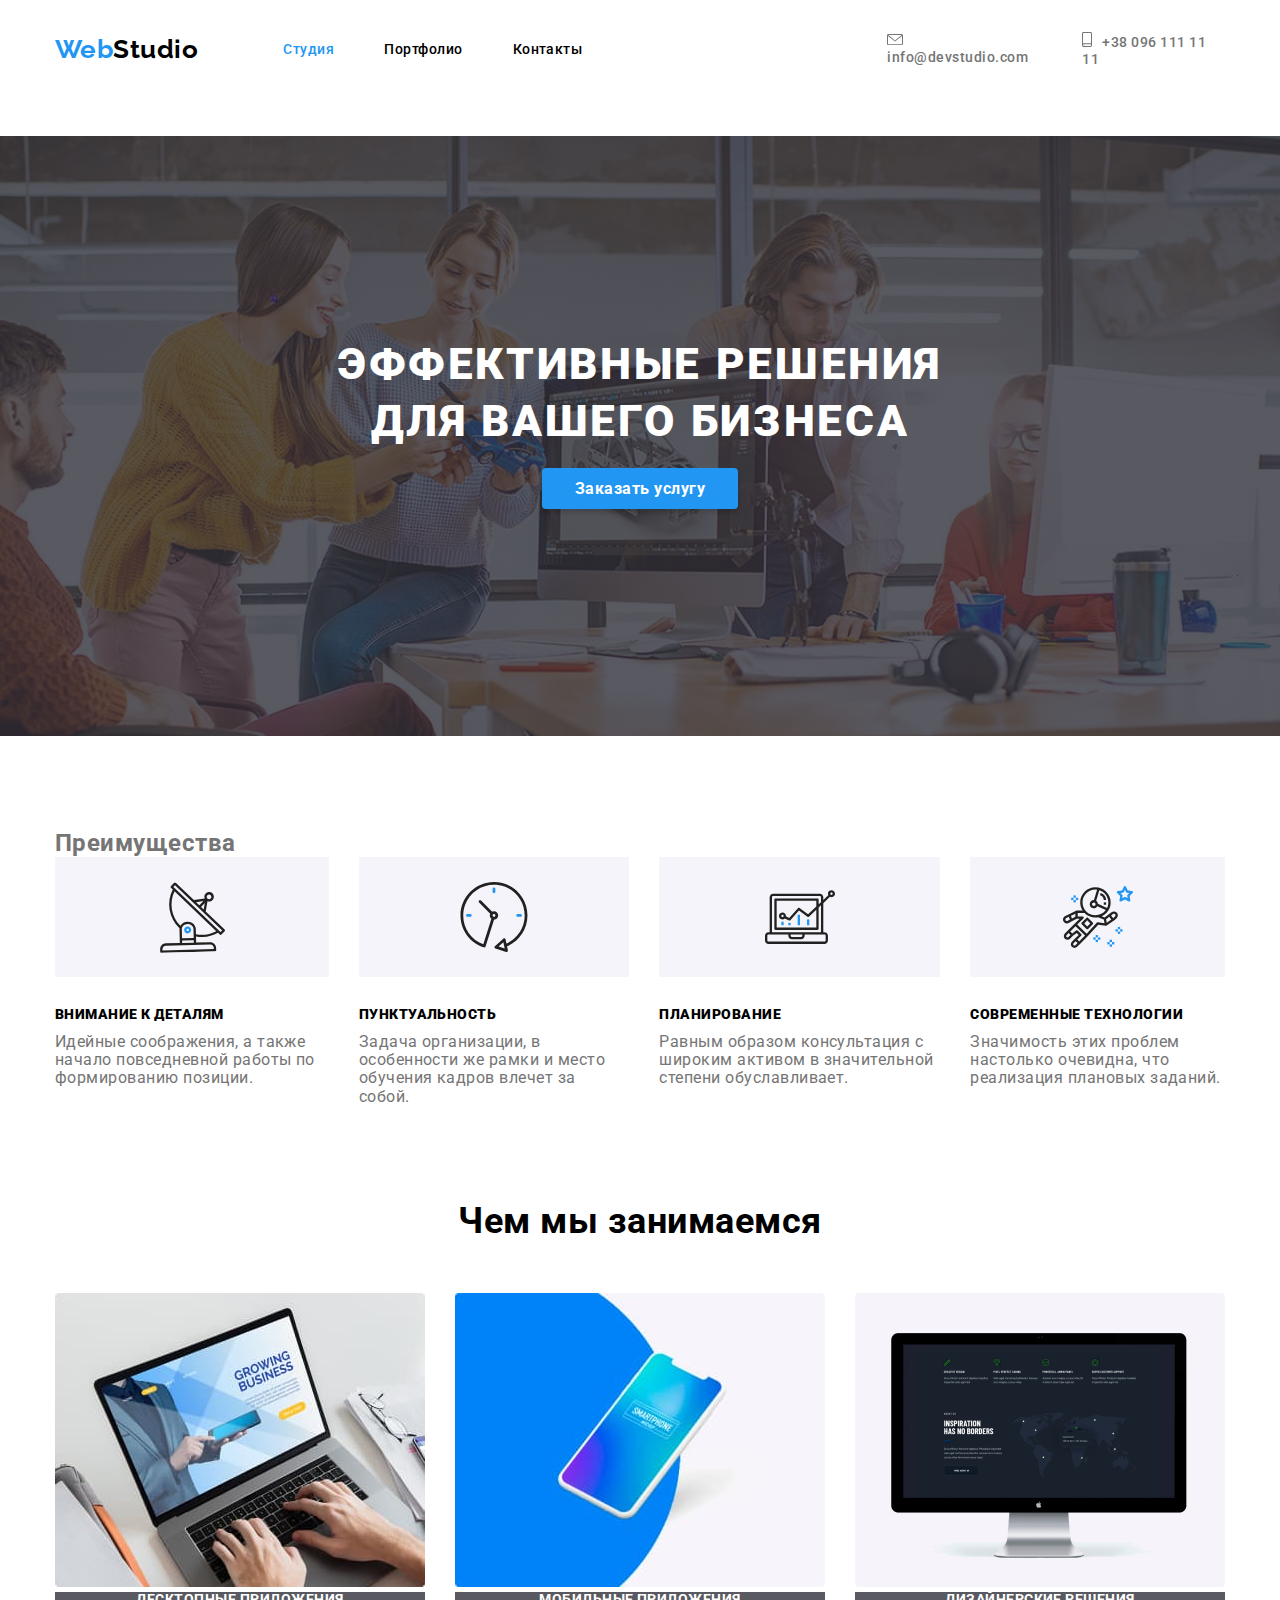
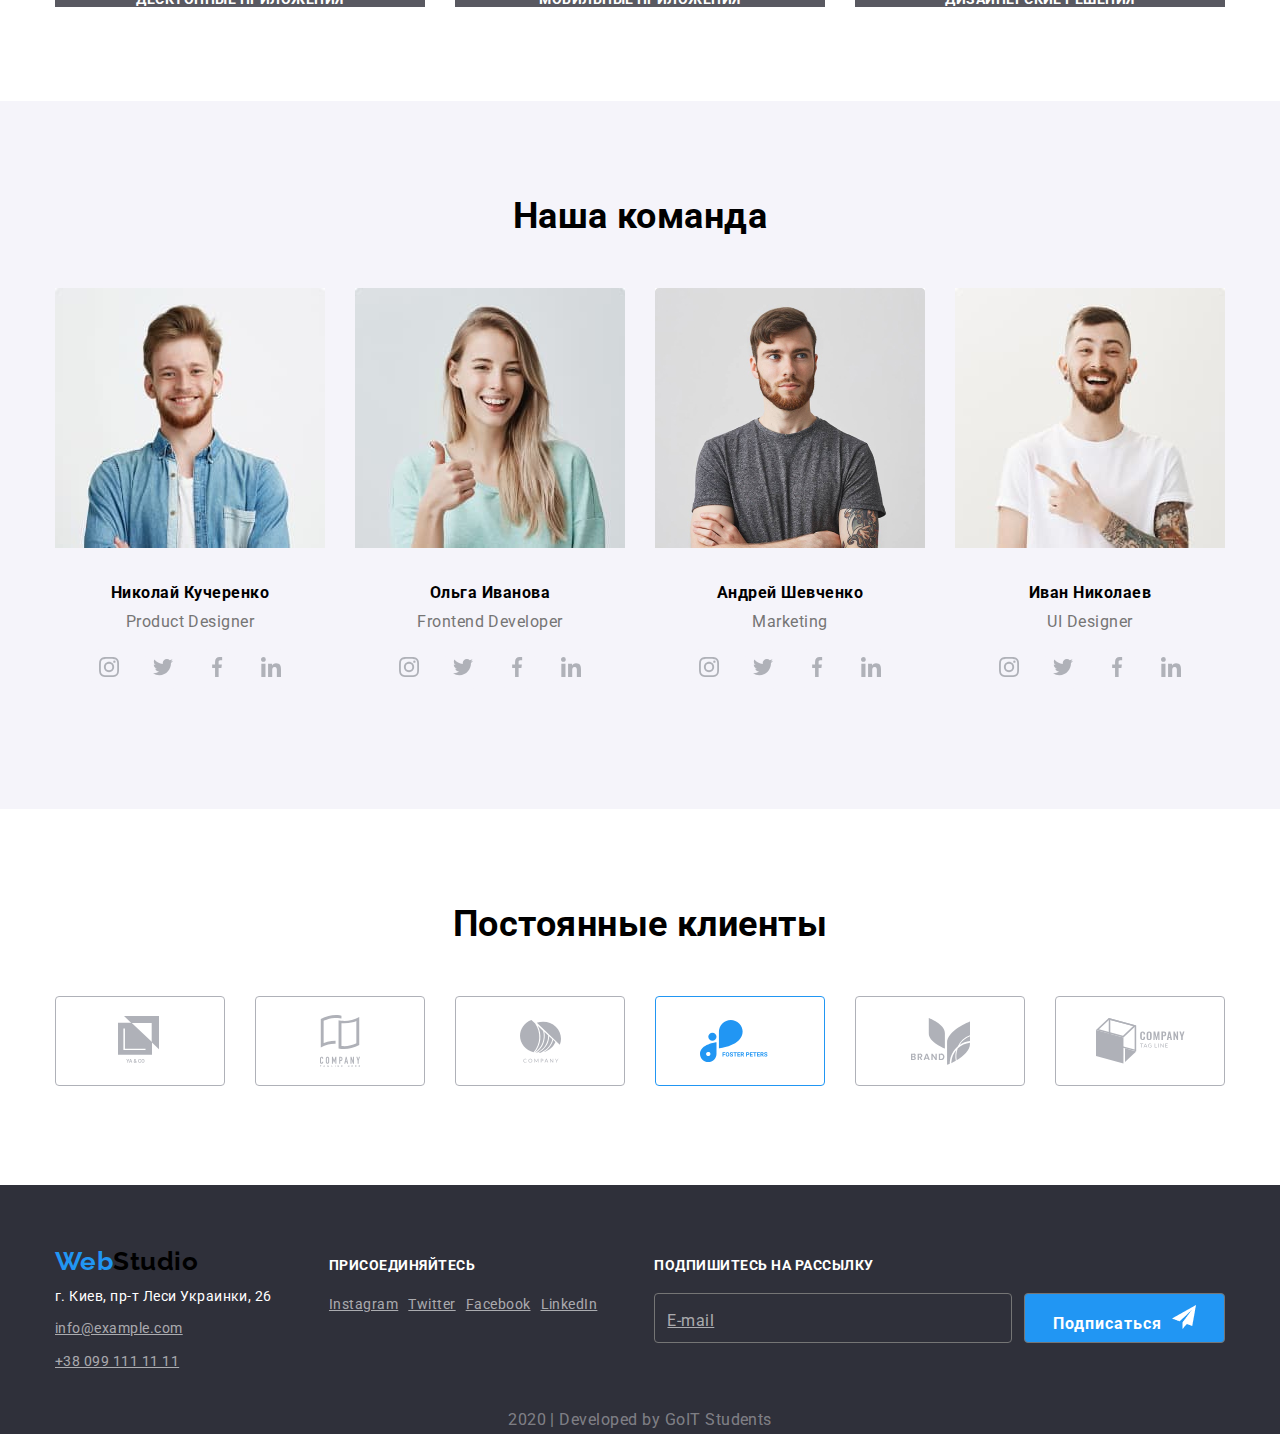
==== commit 7dade280: "добавляет все иконки на секцию команда" ====
--- a/index.html
+++ b/index.html
@@ -147,7 +147,6 @@
                     <svg class="social-icon">
                       <use href="./img/sprite.svg#icon-instagram"></use>
                     </svg>
-                    <!-- <a href="" class="link-insta">Instsgram</a> -->
                   </button>
                 </li>
                 <li class="item">
@@ -156,7 +155,6 @@
                       <use href="./img/sprite.svg#icon-twitter"></use>
                     </svg>
                   </button>
-                  <!-- <a href="" class="link">Twitter</a> -->
                 </li>
                 <li class="item">
                   <button class="social-button">
@@ -164,7 +162,6 @@
                       <use href="./img/sprite.svg#icon-facebook"></use>
                     </svg>
                   </button>
-                  <!-- <a href="" class="link">Facebook</a> -->
                 </li>
                 <li class="item">
                   <button class="social-button">
@@ -172,7 +169,6 @@
                       <use href="./img/sprite.svg#icon-linkedin"></use>
                     </svg>
                   </button>
-                  <!-- <a href="" class="link">LinkedIn</a> -->
                 </li>
               </ul>
             </li>
@@ -185,10 +181,34 @@
               <p class="name"><b>Ольга Иванова</b></p>
               <p lang="en" class="occupation">Frontend Developer</p>
               <ul class="social-list">
-                <li class="item"><a href="" class="link">Instsgram</a></li>
-                <li class="item"><a href="" class="link">Twitter</a></li>
-                <li class="item"><a href="" class="link">Facebook</a></li>
-                <li class="item"><a href="" class="link">LinkedIn</a></li>
+                <li class="item">
+                  <button class="social-button">
+                    <svg class="social-icon">
+                      <use href="./img/sprite.svg#icon-instagram"></use>
+                    </svg>
+                  </button>
+                </li>
+                <li class="item">
+                  <button class="social-button">
+                    <svg class="social-icon">
+                      <use href="./img/sprite.svg#icon-twitter"></use>
+                    </svg>
+                  </button>
+                </li>
+                <li class="item">
+                  <button class="social-button">
+                    <svg class="social-icon">
+                      <use href="./img/sprite.svg#icon-facebook"></use>
+                    </svg>
+                  </button>
+                </li>
+                <li class="item">
+                  <button class="social-button">
+                    <svg class="social-icon">
+                      <use href="./img/sprite.svg#icon-linkedin"></use>
+                    </svg>
+                  </button>
+                </li>
               </ul>
             </li>
             <li class="team-card">
@@ -200,10 +220,34 @@
               <p class="name"><b>Андрей Шевченко</b></p>
               <p lang="en" class="occupation">Marketing</p>
               <ul class="social-list">
-                <li class="item"><a href="" class="link">Instsgram</a></li>
-                <li class="item"><a href="" class="link">Twitter</a></li>
-                <li class="item"><a href="" class="link">Facebook</a></li>
-                <li class="item"><a href="" class="link">LinkedIn</a></li>
+                <li class="item">
+                  <button class="social-button">
+                    <svg class="social-icon">
+                      <use href="./img/sprite.svg#icon-instagram"></use>
+                    </svg>
+                  </button>
+                </li>
+                <li class="item">
+                  <button class="social-button">
+                    <svg class="social-icon">
+                      <use href="./img/sprite.svg#icon-twitter"></use>
+                    </svg>
+                  </button>
+                </li>
+                <li class="item">
+                  <button class="social-button">
+                    <svg class="social-icon">
+                      <use href="./img/sprite.svg#icon-facebook"></use>
+                    </svg>
+                  </button>
+                </li>
+                <li class="item">
+                  <button class="social-button">
+                    <svg class="social-icon">
+                      <use href="./img/sprite.svg#icon-linkedin"></use>
+                    </svg>
+                  </button>
+                </li>
               </ul>
             </li>
             <li class="team-card">
@@ -215,10 +259,34 @@
               <p class="name"><b>Иван Николаев</b></p>
               <p lang="en" class="occupation">UI Designer</p>
               <ul class="social-list">
-                <li class="item"><a href="" class="link">Instsgram</a></li>
-                <li class="item"><a href="" class="link">Twitter</a></li>
-                <li class="item"><a href="" class="link">Facebook</a></li>
-                <li class="item"><a href="" class="link">LinkedIn</a></li>
+                <li class="item">
+                  <button class="social-button">
+                    <svg class="social-icon">
+                      <use href="./img/sprite.svg#icon-instagram"></use>
+                    </svg>
+                  </button>
+                </li>
+                <li class="item">
+                  <button class="social-button">
+                    <svg class="social-icon">
+                      <use href="./img/sprite.svg#icon-twitter"></use>
+                    </svg>
+                  </button>
+                </li>
+                <li class="item">
+                  <button class="social-button">
+                    <svg class="social-icon">
+                      <use href="./img/sprite.svg#icon-facebook"></use>
+                    </svg>
+                  </button>
+                </li>
+                <li class="item">
+                  <button class="social-button">
+                    <svg class="social-icon">
+                      <use href="./img/sprite.svg#icon-linkedin"></use>
+                    </svg>
+                  </button>
+                </li>
               </ul>
             </li>
           </ul>
--- a/css/styles.css
+++ b/css/styles.css
@@ -351,7 +351,6 @@
   display: flex;
   padding: 0;
   margin: 0;
-  outline: 1px solid black;
   list-style: none;
   justify-content: center;
 }
@@ -366,11 +365,24 @@
   height: 44px;
   margin: 0;
   padding: 0;
+  border-radius: 50%;
+  border: 1px solid transparent;
+  background-color: var(--background-accent-color);
+}
+
+.social-list .social-button:hover,
+.social-list .social-button:focus {
+  background-color: #2196f3;
 }
 
 .social-icon {
   width: 20px;
   height: 20px;
+  fill: #afb1b8;
+}
+
+.social-icon:hover {
+  fill: var(--primary-white-color);
 }
 
 .social-list .link {
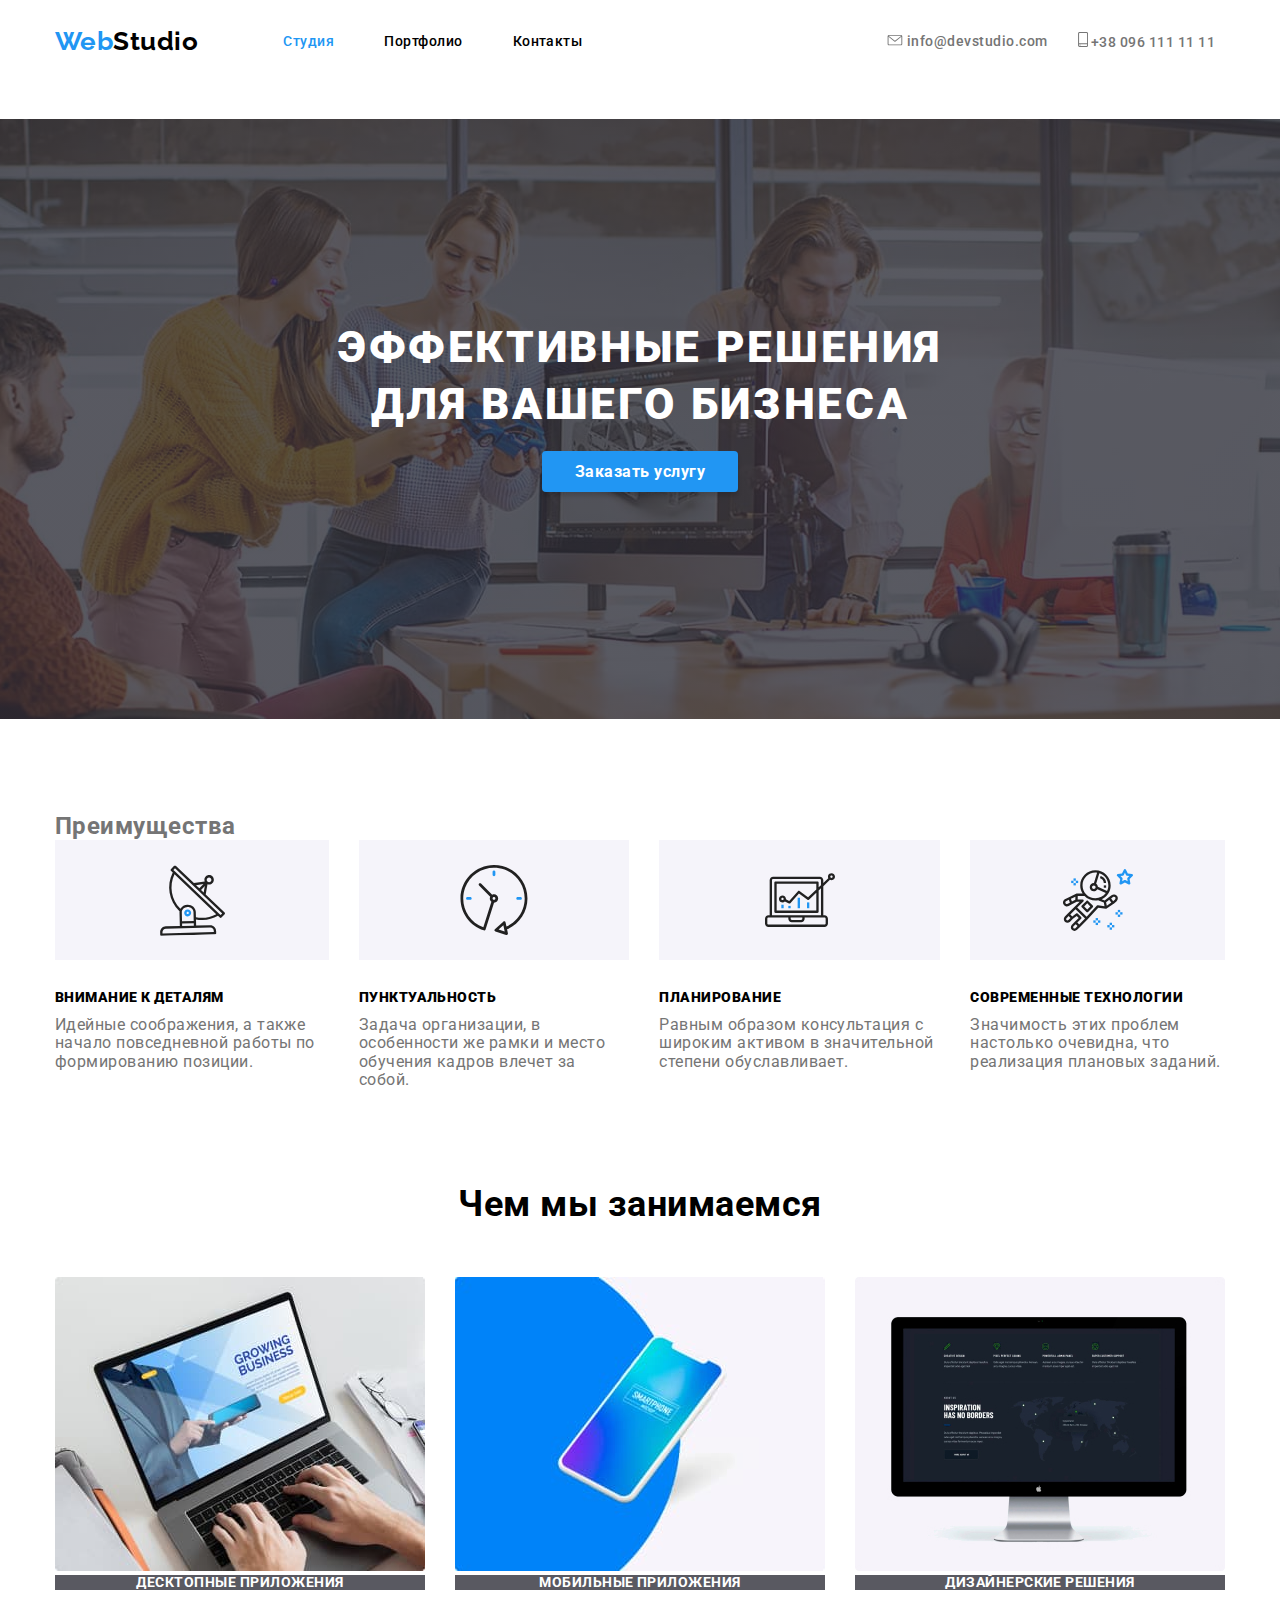
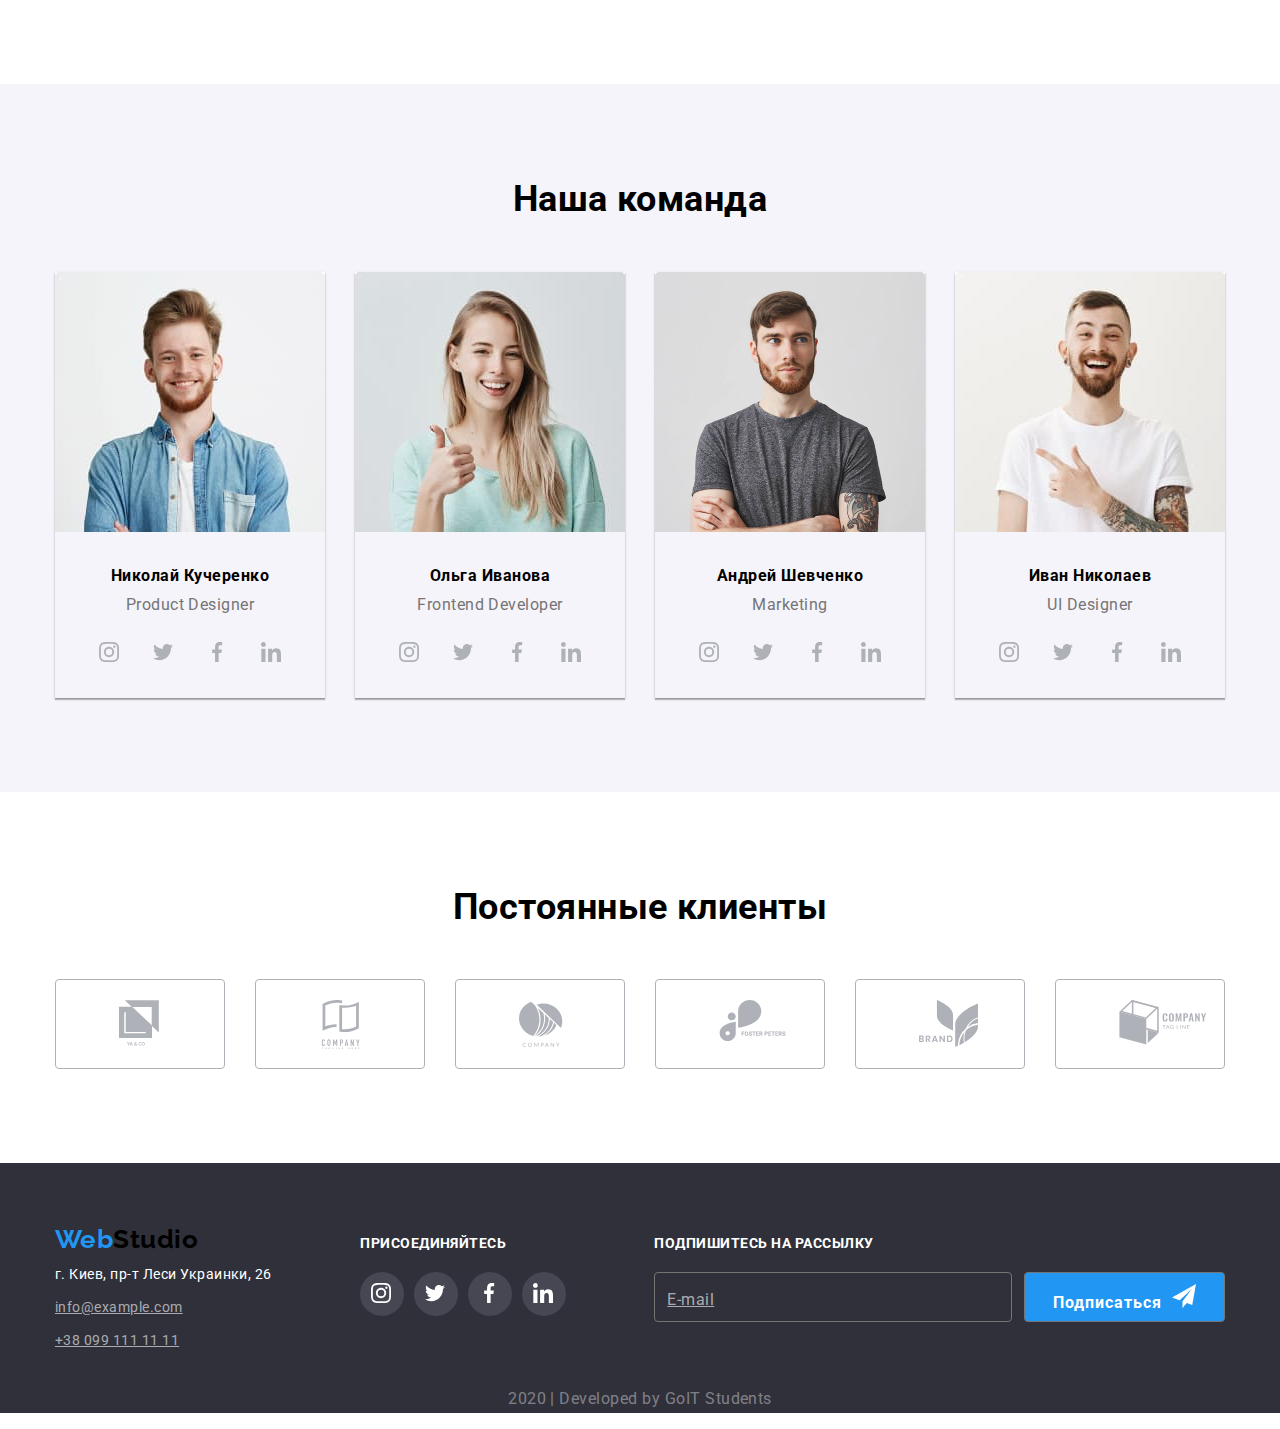
==== commit 5fe4225e: "добавляет все иконки студио и портфолио" ====
--- a/index.html
+++ b/index.html
@@ -37,13 +37,19 @@
         <address>
           <ul class="address">
             <li class="item">
-              <a href="mailto:info@devstudio.com" class="link icon-envelope"
-                >info@devstudio.com</a
+              <a href="mailto:info@devstudio.com" class="link">
+                <svg class="icon-envelope">
+                  <use href="./img/sprite.svg#icon-envelope"></use>
+                </svg>
+                info@devstudio.com</a
               >
             </li>
             <li class="item">
-              <a href="tel:+380961111111" class="link icon-phone"
-                >+38 096 111 11 11</a
+              <a href="tel:+380961111111" class="link">
+                <svg class="icon-phone">
+                  <use href="./img/sprite.svg#icon-smartphone"></use>
+                </svg>
+                +38 096 111 11 11</a
               >
             </li>
           </ul>
@@ -143,32 +149,32 @@
               <p lang="en" class="occupation">Product Designer</p>
               <ul class="social-list">
                 <li class="item">
-                  <button class="social-button">
+                  <a href="" class="link">
                     <svg class="social-icon">
                       <use href="./img/sprite.svg#icon-instagram"></use>
                     </svg>
-                  </button>
-                </li>
-                <li class="item">
-                  <button class="social-button">
+                  </a>
+                </li>
+                <li class="item">
+                  <a href="" class="link">
                     <svg class="social-icon">
                       <use href="./img/sprite.svg#icon-twitter"></use>
                     </svg>
-                  </button>
-                </li>
-                <li class="item">
-                  <button class="social-button">
+                  </a>
+                </li>
+                <li class="item">
+                  <a href="" class="link">
                     <svg class="social-icon">
                       <use href="./img/sprite.svg#icon-facebook"></use>
                     </svg>
-                  </button>
-                </li>
-                <li class="item">
-                  <button class="social-button">
+                  </a>
+                </li>
+                <li class="item">
+                  <a href="" class="link">
                     <svg class="social-icon">
                       <use href="./img/sprite.svg#icon-linkedin"></use>
                     </svg>
-                  </button>
+                  </a>
                 </li>
               </ul>
             </li>
@@ -182,32 +188,32 @@
               <p lang="en" class="occupation">Frontend Developer</p>
               <ul class="social-list">
                 <li class="item">
-                  <button class="social-button">
+                  <a href="" class="link">
                     <svg class="social-icon">
                       <use href="./img/sprite.svg#icon-instagram"></use>
                     </svg>
-                  </button>
-                </li>
-                <li class="item">
-                  <button class="social-button">
+                  </a>
+                </li>
+                <li class="item">
+                  <a href="" class="link">
                     <svg class="social-icon">
                       <use href="./img/sprite.svg#icon-twitter"></use>
                     </svg>
-                  </button>
-                </li>
-                <li class="item">
-                  <button class="social-button">
+                  </a>
+                </li>
+                <li class="item">
+                  <a href="" class="link">
                     <svg class="social-icon">
                       <use href="./img/sprite.svg#icon-facebook"></use>
                     </svg>
-                  </button>
-                </li>
-                <li class="item">
-                  <button class="social-button">
+                  </a>
+                </li>
+                <li class="item">
+                  <a href="" class="link">
                     <svg class="social-icon">
                       <use href="./img/sprite.svg#icon-linkedin"></use>
                     </svg>
-                  </button>
+                  </a>
                 </li>
               </ul>
             </li>
@@ -221,32 +227,32 @@
               <p lang="en" class="occupation">Marketing</p>
               <ul class="social-list">
                 <li class="item">
-                  <button class="social-button">
+                  <a href="" class="link">
                     <svg class="social-icon">
                       <use href="./img/sprite.svg#icon-instagram"></use>
                     </svg>
-                  </button>
-                </li>
-                <li class="item">
-                  <button class="social-button">
+                  </a>
+                </li>
+                <li class="item">
+                  <a href="" class="link">
                     <svg class="social-icon">
                       <use href="./img/sprite.svg#icon-twitter"></use>
                     </svg>
-                  </button>
-                </li>
-                <li class="item">
-                  <button class="social-button">
+                  </a>
+                </li>
+                <li class="item">
+                  <a href="" class="link">
                     <svg class="social-icon">
                       <use href="./img/sprite.svg#icon-facebook"></use>
                     </svg>
-                  </button>
-                </li>
-                <li class="item">
-                  <button class="social-button">
+                  </a>
+                </li>
+                <li class="item">
+                  <a href="" class="link">
                     <svg class="social-icon">
                       <use href="./img/sprite.svg#icon-linkedin"></use>
                     </svg>
-                  </button>
+                  </a>
                 </li>
               </ul>
             </li>
@@ -260,32 +266,32 @@
               <p lang="en" class="occupation">UI Designer</p>
               <ul class="social-list">
                 <li class="item">
-                  <button class="social-button">
+                  <a href="" class="link">
                     <svg class="social-icon">
                       <use href="./img/sprite.svg#icon-instagram"></use>
                     </svg>
-                  </button>
-                </li>
-                <li class="item">
-                  <button class="social-button">
+                  </a>
+                </li>
+                <li class="item">
+                  <a href="" class="link">
                     <svg class="social-icon">
                       <use href="./img/sprite.svg#icon-twitter"></use>
                     </svg>
-                  </button>
-                </li>
-                <li class="item">
-                  <button class="social-button">
+                  </a>
+                </li>
+                <li class="item">
+                  <a href="" class="link">
                     <svg class="social-icon">
                       <use href="./img/sprite.svg#icon-facebook"></use>
                     </svg>
-                  </button>
-                </li>
-                <li class="item">
-                  <button class="social-button">
+                  </a>
+                </li>
+                <li class="item">
+                  <a href="" class="link">
                     <svg class="social-icon">
                       <use href="./img/sprite.svg#icon-linkedin"></use>
                     </svg>
-                  </button>
+                  </a>
                 </li>
               </ul>
             </li>
@@ -298,23 +304,35 @@
         <div class="container">
           <h2 class="section-title">Постоянные клиенты</h2>
           <ul class="clients">
-            <li>
-              <img src="./img/Client1.svg" alt="logo client 1" />
-            </li>
-            <li>
-              <img src="./img/Client2.svg" alt="logo client 2" />
-            </li>
-            <li>
-              <img src="./img/Client3.svg" alt="logo client 3" />
-            </li>
-            <li>
-              <img src="./img/Client4.svg" alt="logo client 4" />
-            </li>
-            <li>
-              <img src="./img/Client5.svg" alt="logo client 5" />
-            </li>
-            <li>
-              <img src="./img/Client6.svg" alt="logo client 6" />
+            <li class="client-logo">
+              <svg class="logo-item one">
+                <use href="./img/sprite.svg#icon-logo-one"></use>
+              </svg>
+            </li>
+            <li class="client-logo">
+              <svg class="logo-item two">
+                <use href="./img/sprite.svg#icon-logo-two"></use>
+              </svg>
+            </li>
+            <li class="client-logo">
+              <svg class="logo-item three">
+                <use href="./img/sprite.svg#icon-logo-tree"></use>
+              </svg>
+            </li>
+            <li class="client-logo">
+              <svg class="logo-item four">
+                <use href="./img/sprite.svg#icon-logo-four"></use>
+              </svg>
+            </li>
+            <li class="client-logo">
+              <svg class="logo-item five">
+                <use href="./img/sprite.svg#icon-logo-five"></use>
+              </svg>
+            </li>
+            <li class="client-logo">
+              <svg class="logo-item six">
+                <use href="./img/sprite.svg#icon-logo-six"></use>
+              </svg>
             </li>
           </ul>
         </div>
@@ -340,10 +358,34 @@
         <div class="join-us">
           <h3 class="title">присоединяйтесь</h3>
           <ul class="join-list">
-            <li class="item"><a href="" class="link">Instagram</a></li>
-            <li class="item"><a href="" class="link">Twitter</a></li>
-            <li class="item"><a href="" class="link">Facebook</a></li>
-            <li class="item"><a href="" class="link">LinkedIn</a></li>
+            <li class="item">
+              <a href="" class="link">
+                <svg class="join-icon">
+                  <use href="./img/sprite.svg#icon-instagram"></use>
+                </svg>
+              </a>
+            </li>
+            <li class="item">
+              <a href="" class="link">
+                <svg class="join-icon">
+                  <use href="./img/sprite.svg#icon-twitter"></use>
+                </svg>
+              </a>
+            </li>
+            <li class="item">
+              <a href="" class="link">
+                <svg class="join-icon">
+                  <use href="./img/sprite.svg#icon-facebook"></use>
+                </svg>
+              </a>
+            </li>
+            <li class="item">
+              <a href="" class="link">
+                <svg class="join-icon">
+                  <use href="./img/sprite.svg#icon-linkedin"></use>
+                </svg>
+              </a>
+            </li>
           </ul>
         </div>
 
--- a/css/styles.css
+++ b/css/styles.css
@@ -98,6 +98,7 @@
 .address {
   display: flex;
   margin-left: 305px;
+  align-items: center;
 }
 
 .address .item + .item {
@@ -123,23 +124,43 @@
   color: var(--accent-color);
 }
 
-.address .icon-envelope::before {
+.icon-envelope {
+  width: 16px;
+  height: 11px;
+  fill: var(--primary-text-color);
+}
+
+.icon-envelope:hover {
+  fill: var(--accent-color);
+}
+
+/* .address .icon-envelope::before {
   display: inline-block;
   content: '';
   width: 16px;
   height: 11px;
   margin-right: 10px;
   background-image: url(../img/envelope.svg);
-}
-
-.address .icon-phone::before {
+} */
+
+.icon-phone {
+  width: 10px;
+  height: 15px;
+  fill: var(--primary-text-color);
+}
+
+.icon-phone:hover {
+  fill: var(--accent-color);
+}
+
+/* .address .icon-phone::before {
   display: inline-block;
   content: '';
   width: 10px;
   height: 15px;
   margin-right: 10px;
   background-image: url(../img/smartphone.svg);
-}
+} */
 
 /* HERO */
 
@@ -326,6 +347,8 @@
 
 .team-card {
   padding-bottom: 24px;
+  box-shadow: 0px 2px 1px rgba(0, 0, 0, 0.2), 0px 1px 1px rgba(0, 0, 0, 0.14),
+    0px 1px 3px rgba(0, 0, 0, 0.12);
 }
 
 .team .name {
@@ -359,19 +382,22 @@
   margin-right: 10px;
 }
 
-.social-list .social-button {
-  display: block;
+.social-list .link {
+  display: flex;
   width: 44px;
   height: 44px;
   margin: 0;
   padding: 0;
+  align-items: center;
+  justify-content: center;
   border-radius: 50%;
   border: 1px solid transparent;
   background-color: var(--background-accent-color);
-}
-
-.social-list .social-button:hover,
-.social-list .social-button:focus {
+  cursor: pointer;
+}
+
+.social-list .link:hover,
+.social-list .link:focus {
   background-color: #2196f3;
 }
 
@@ -385,20 +411,54 @@
   fill: var(--primary-white-color);
 }
 
-.social-list .link {
-  color: var(--primary-text-color);
-}
-
-.social-list .link:hover,
-.social-list .link:focus {
-  color: var(--accent-color);
-}
-
 /* clients */
 
 .clients {
   display: flex;
   justify-content: space-between;
+}
+
+.client-logo {
+  display: block;
+  width: 170px;
+  height: 90px;
+
+  border: 1px solid #afb1b8;
+  border-radius: 4px;
+  border-color: #afb1b8;
+}
+
+.client-logo:hover {
+  border-color: var(--accent-color);
+}
+
+.logo-item {
+  width: 44px;
+  height: 49px;
+  margin-left: 63px;
+  margin-right: 63px;
+  margin-top: 20px;
+  margin-bottom: 20px;
+  fill: #afb1b8;
+}
+
+.logo-item:hover {
+  fill: var(--accent-color);
+}
+
+.logo-item.four {
+  width: 80px;
+  height: 42px;
+}
+
+.logo-item.five {
+  width: 59px;
+  height: 47px;
+}
+
+.logo-item.six {
+  width: 88px;
+  height: 45px;
 }
 
 /* Footer */
@@ -439,6 +499,30 @@
 
 .join-list .item:not(:last-child) {
   margin-right: 10px;
+}
+
+.join-list .link {
+  display: flex;
+  width: 44px;
+  height: 44px;
+  margin: 0;
+  padding: 10px;
+  align-items: center;
+  justify-content: center;
+  border-radius: 50%;
+  border: 1px solid transparent;
+  background-color: #464752;
+  cursor: pointer;
+}
+
+.join-list .link:hover {
+  background-color: var(--accent-color);
+}
+
+.join-icon {
+  width: 20px;
+  height: 20px;
+  fill: var(--primary-white-color);
 }
 
 /* sineup */
@@ -619,6 +703,11 @@
   margin-bottom: 30px;
 }
 
+.examples-item:hover {
+  box-shadow: 1px 4px 6px rgba(0, 0, 0, 0.16), 0px 4px 4px rgba(0, 0, 0, 0.06),
+    0px 1px 1px rgba(0, 0, 0, 0.12);
+}
+
 .examples-item:nth-child(3n) {
   margin: 0;
 }
